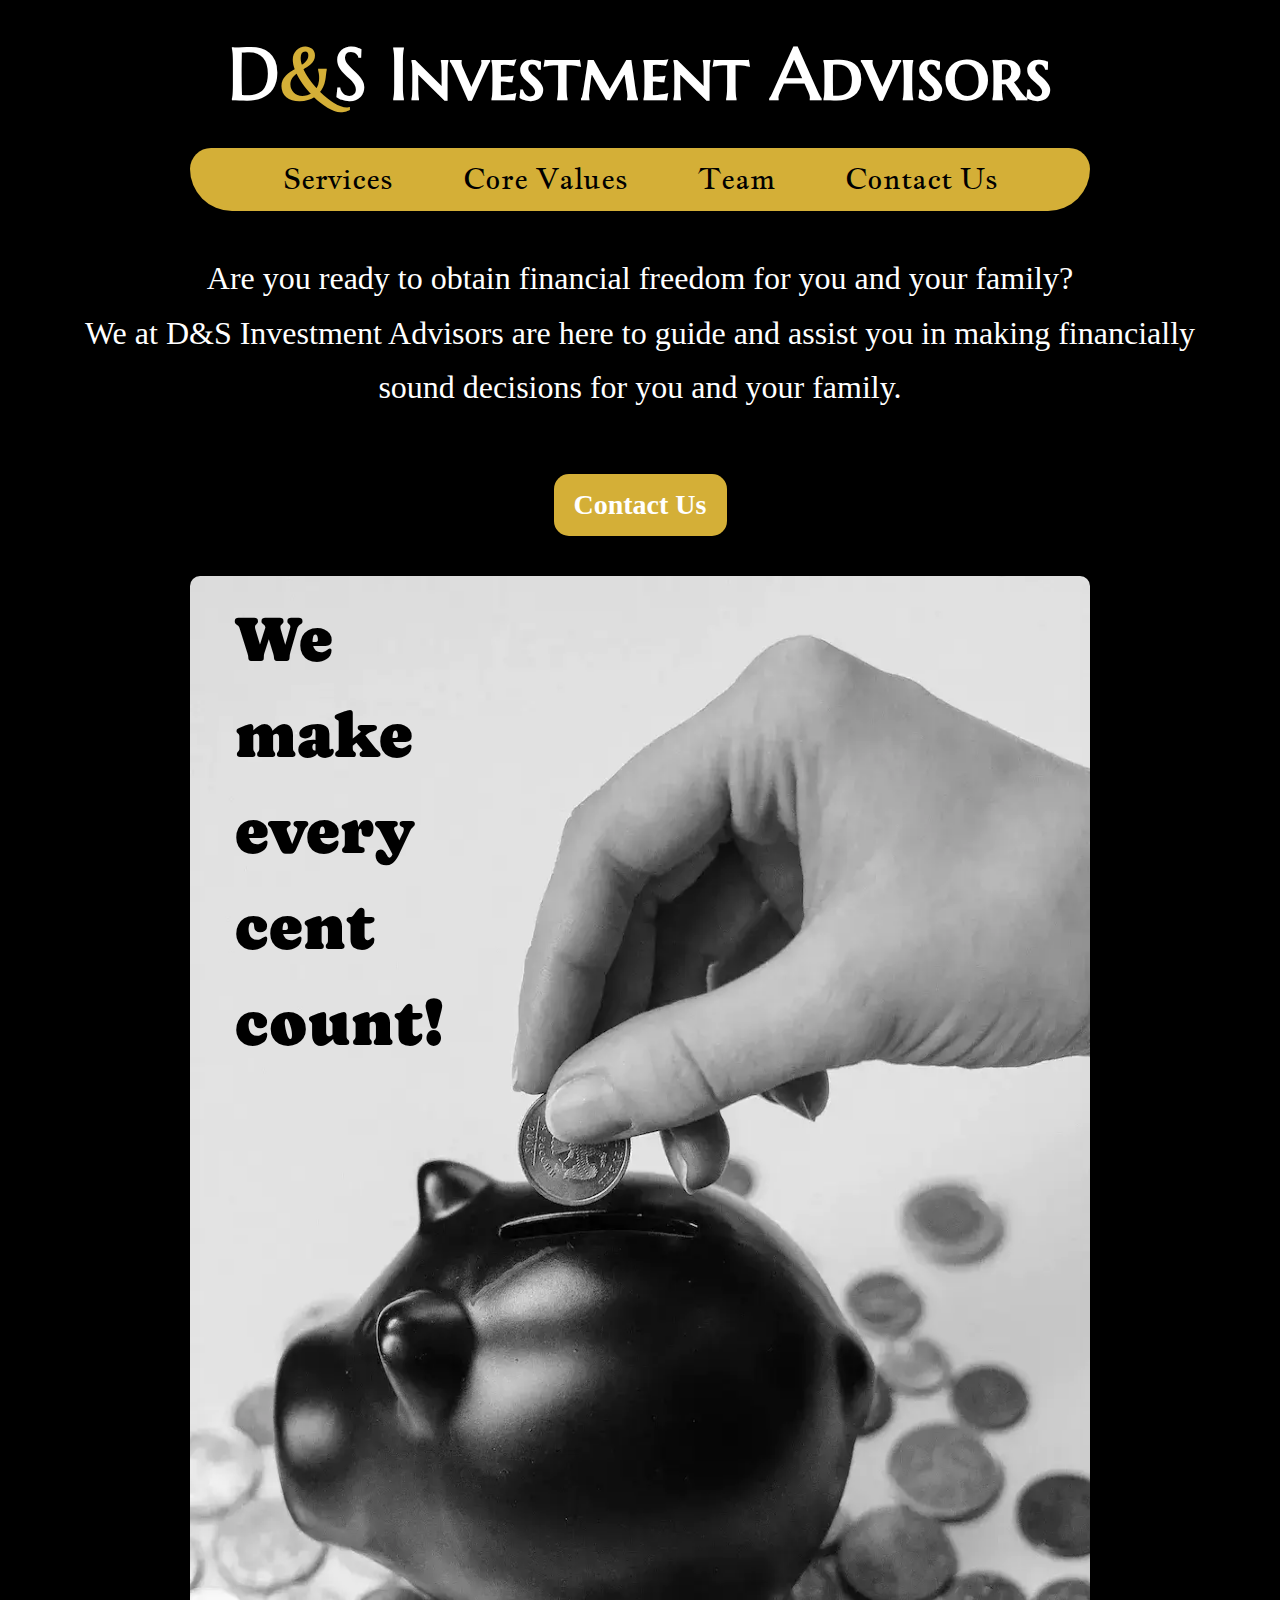
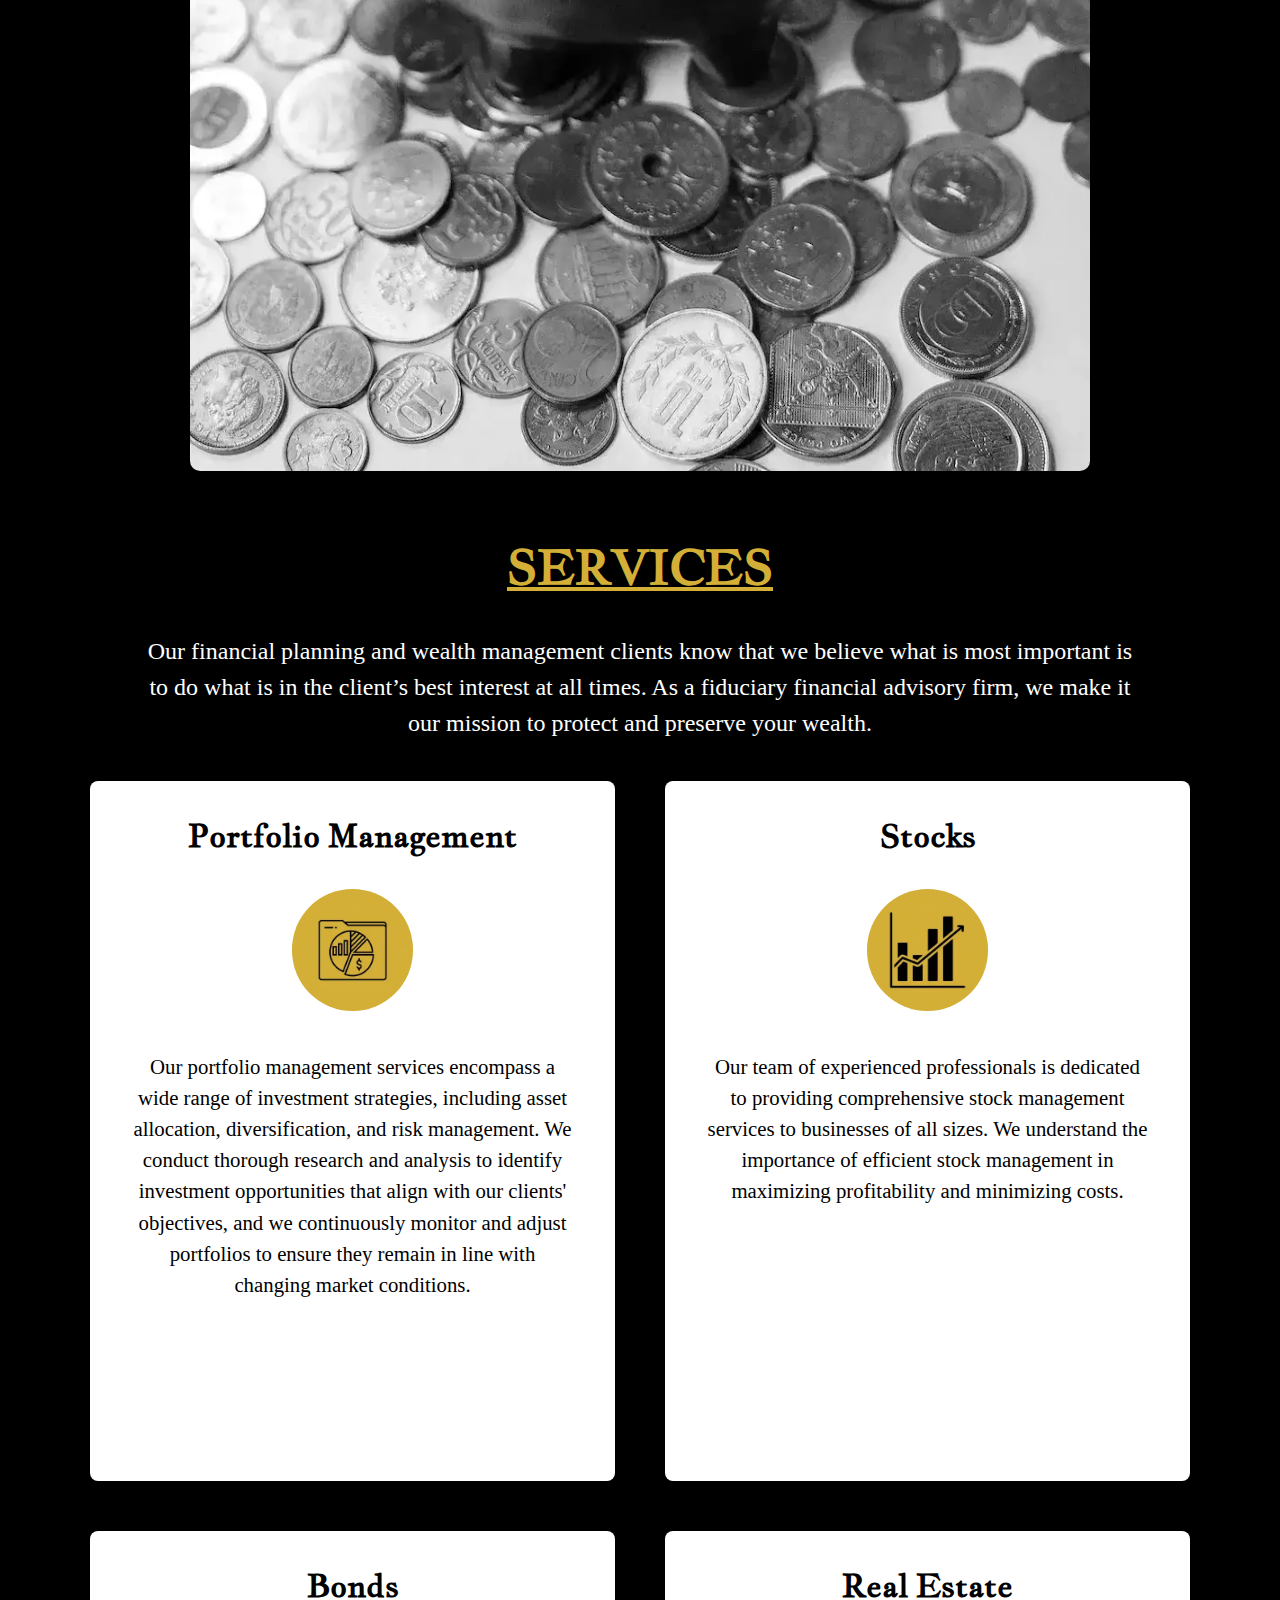
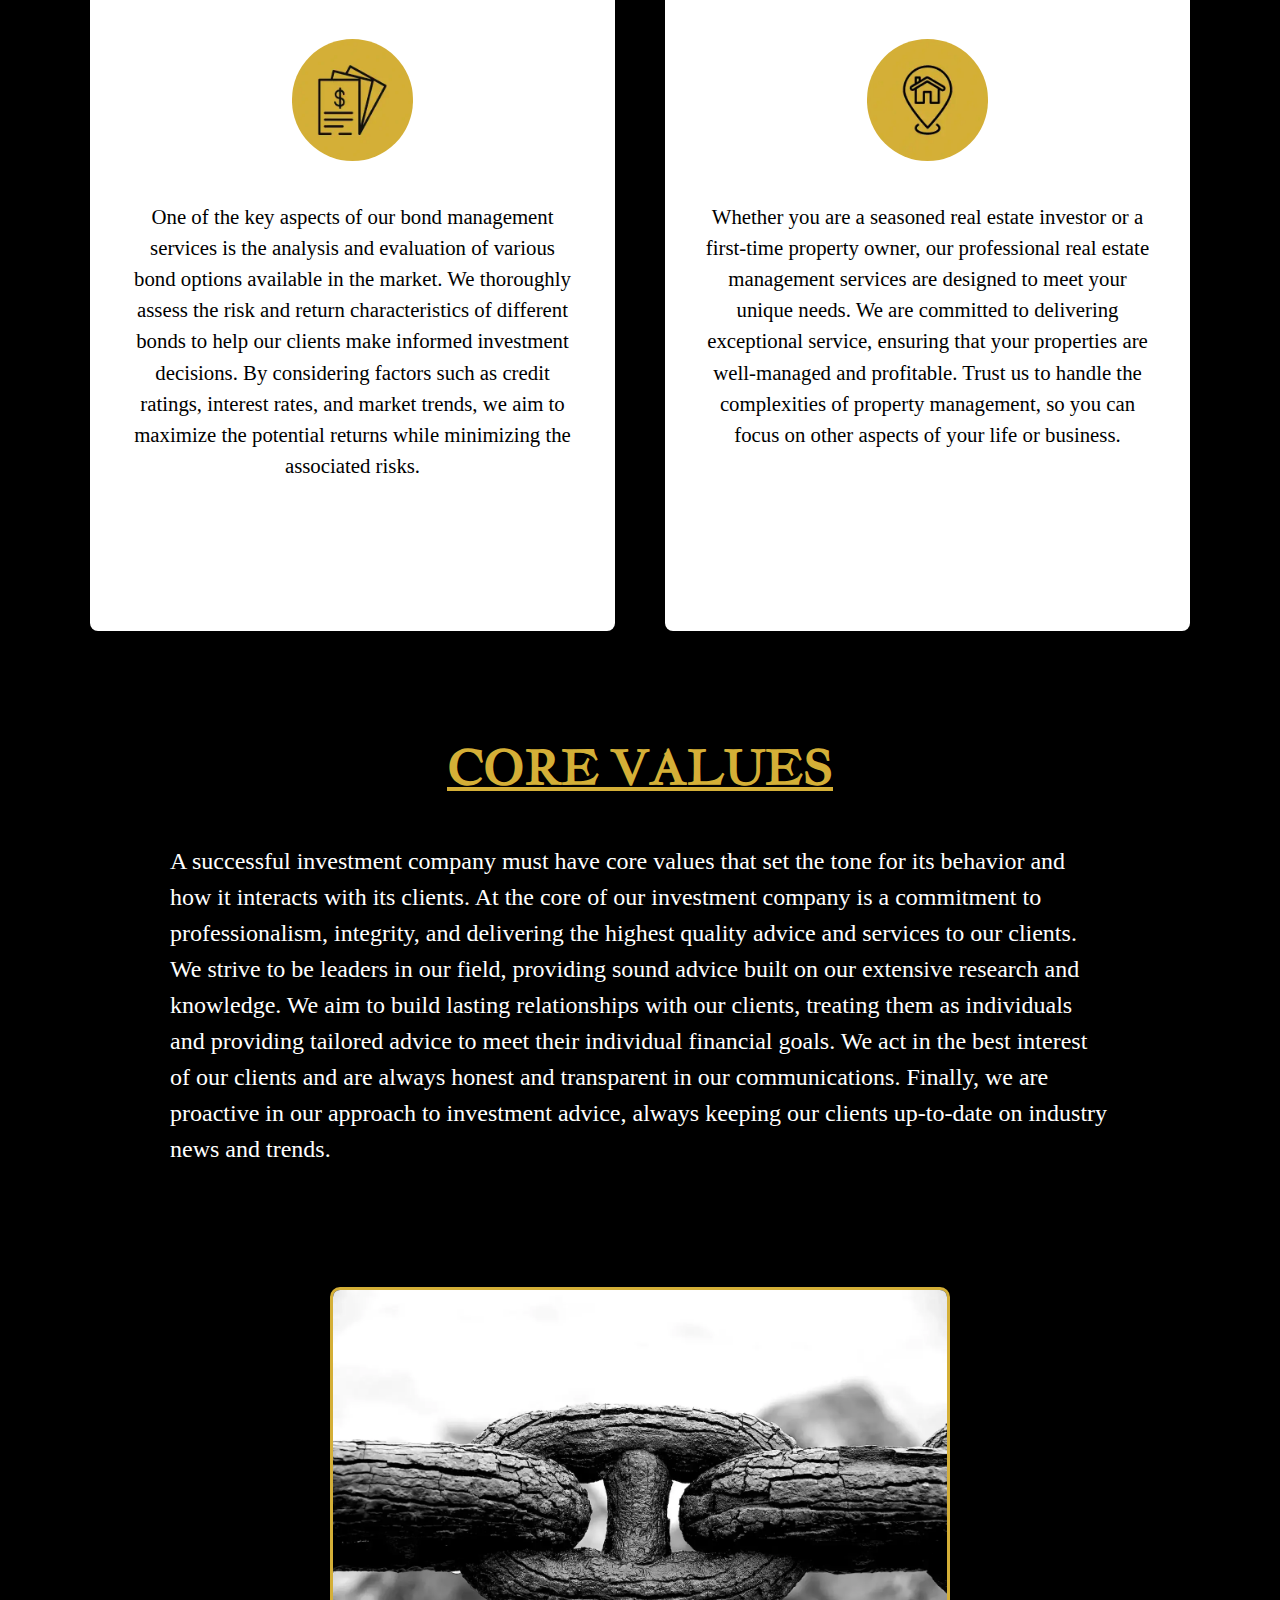
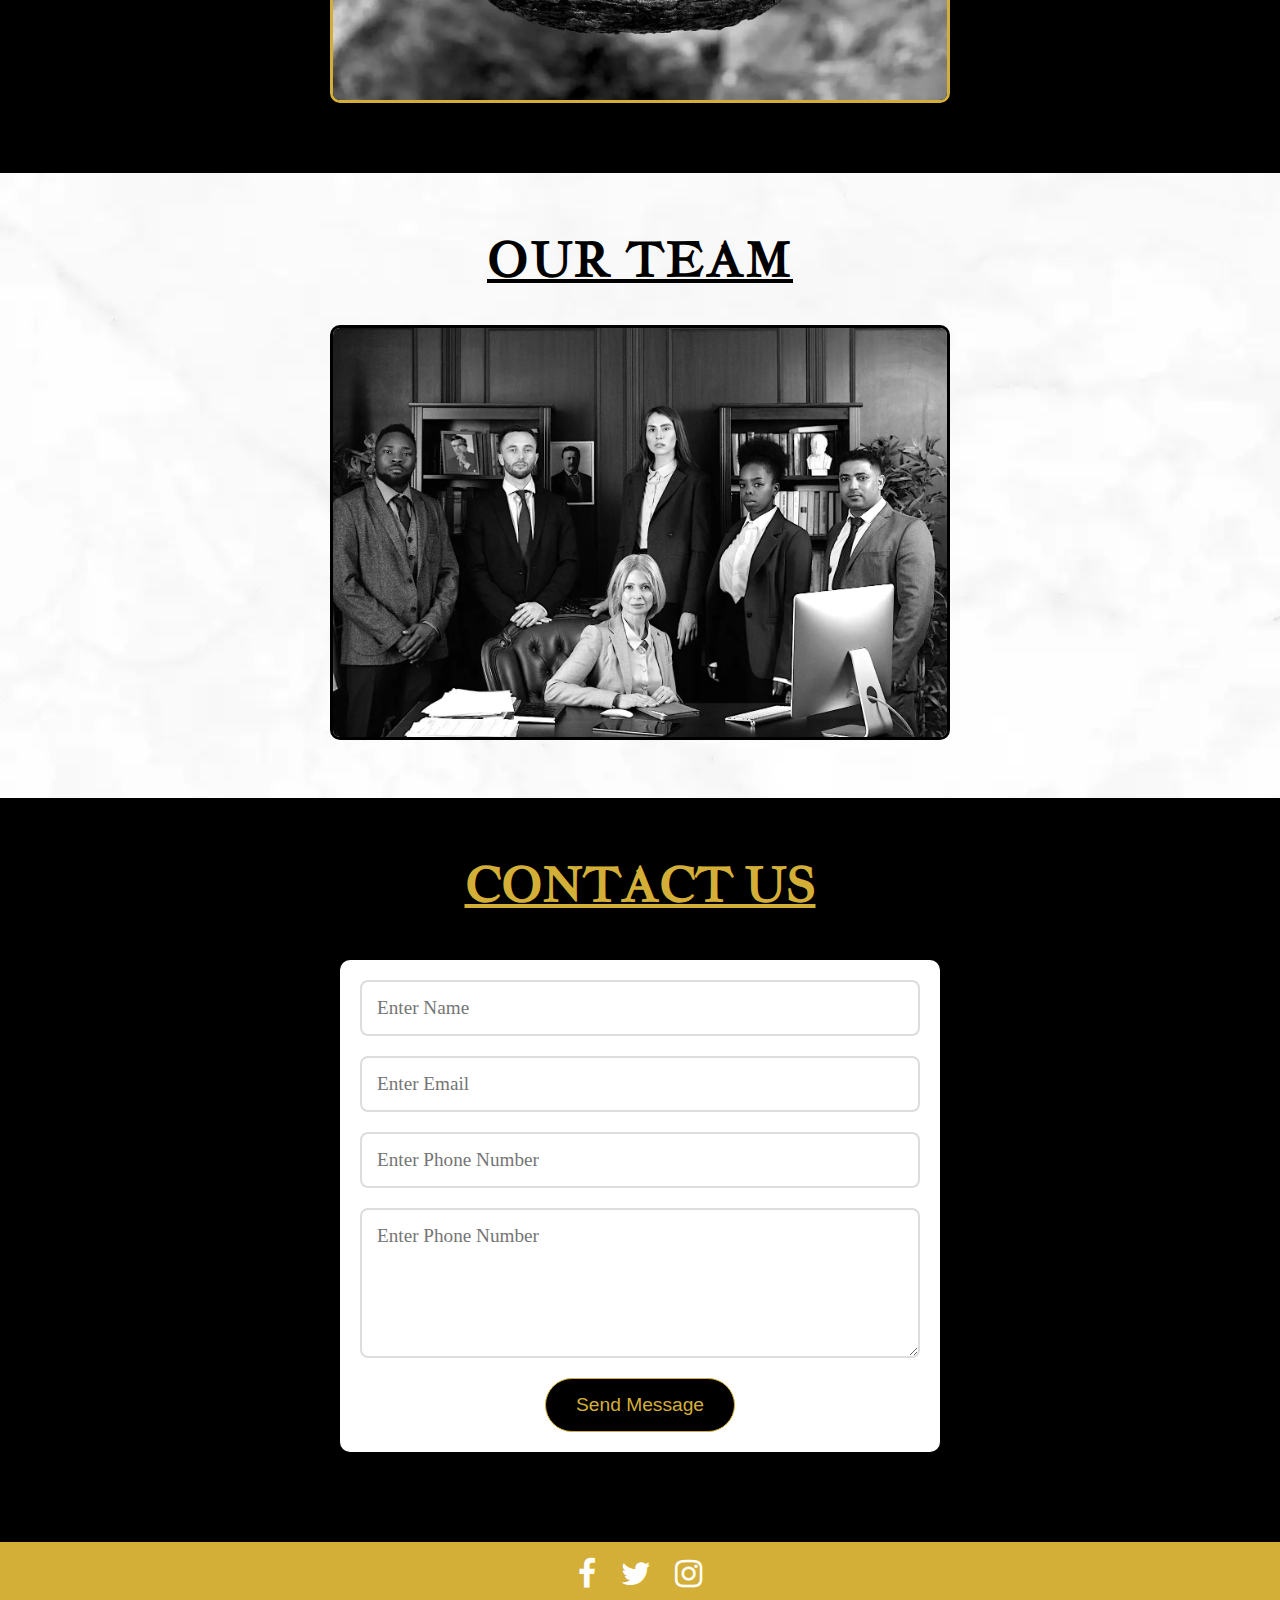
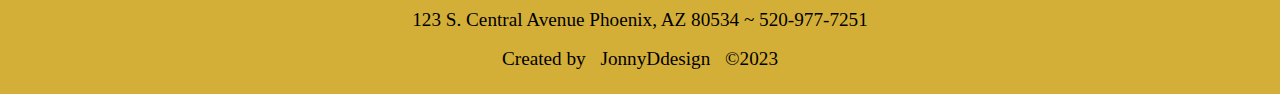
==== index.html @ 1efe33da "added a few more html pages and added an anchor tag around another service card with some styling ad" ====
<!DOCTYPE html>
<html lang="en">
<head>
    <meta charset="UTF-8">
    <meta name="viewport" content="width=device-width, initial-scale=1.0">
    <meta name="description" content="Expert investment advisor firm offering personalized financial planning, asset management, retirement strategies, and wealth management services. Serving individuals and businesses with tailored solutions for long-term financial success.">
    <meta name="keywords" content="investment advisor, financial planning, asset management, retirement strategies, wealth management, financial advisor, investment services, portfolio management, retirement planning, financial consulting">
    <meta name="author" content="D&S Investment Advisors">
    <meta name="robots" content="index, follow">
    <meta property="og:title" content="D&S Investment Advisors | Expert Financial Planning and Wealth Management">
    <meta property="og:description" content="D&S Investment Advisors provides personalized financial planning, asset management, and retirement strategies to help you achieve long-term financial success.">
    <meta property="og:type" content="website">
    <meta property="og:url" content="https://www.dandsinvestmentadvisors.com/" />
    <meta property="og:image" content="">
    <meta property="og:site_name" content="D&S Investment Advisors">
    <title>D&S Investment Advisors</title>
    <link rel="icon" type="image/webp" href="assets/images/ds-investment-favicon.webp">
    <link rel="stylesheet" href="css/global.css?v=1.1">
    <link rel="stylesheet" href="css/home.css?v=1.1">
    <link rel="canonical" href="https://www.dandsinvestmentadvisors.com/" />
    <link rel="stylesheet" href="https://cdnjs.cloudflare.com/ajax/libs/font-awesome/4.7.0/css/font-awesome.min.css">
    <!-- Google tag (gtag.js) -->
    <script async src="https://www.googletagmanager.com/gtag/js?id=G-SZHT8X8M5K"></script>
    <script>
        window.dataLayer = window.dataLayer || [];
        function gtag(){dataLayer.push(arguments);}
        gtag('js', new Date());
        gtag('config', 'G-SZHT8X8M5K');
    </script>
</head>
<body>
    <header class="header">
        <h1><a href="index.html" class="header-link">D<span class="and">&</span>S Investment Advisors</a></h1>
    </header>
    <nav class="nav">
        <ul>
            <li><a href="#section1">Services</a></li>
            <li><a href="#section2">Core Values</a></li>
            <li><a href="#section4">Team</a></li>
            <li><a href="#section5">Contact Us</a></li>
        </ul>
    </nav>
    <section id="section0">
        <p>Are you ready to obtain financial freedom for you and your family?<br>We at D&S Investment Advisors are here to guide and assist you in making financially sound decisions for you and your family.</p>
        <a class="cta-anchor" href="#section5">Contact Us</a>
    </section>
    <main class="main">
        <div class="image-container">
            <picture>
                <source srcset="assets/images/piggybank-small.webp" media="(max-width: 1000px)">
                <source srcset="assets/images/piggybank-medium.webp" media="(max-width: 1440px)">
                <img src="assets/images/piggybank.webp" alt="coins being deposited into a piggy bank">
            </picture>
            <div class="overlay-text">We<br>make<br>every<br>cent<br>count!</div>
        </div>
    </main>
    <section id="section1">
        <h2>Services</h2>
        <p>Our financial planning and wealth management clients know that we believe what is most important is to do what is in the client’s best interest at all times. As a fiduciary financial advisory firm, we make it our mission to protect and preserve your wealth.</p>
        <div class="services-container">
            <a href="portfolio-management.html" class="service-card-link">
                <div class="service-card-1">
                    <h3>Portfolio Management</h3>
                    <img src="assets/images/portfolio-icon.webp" alt="portfolio icon">
                    <p class="services-p">Our portfolio management services encompass a wide range of investment strategies, including asset allocation, diversification, and risk management. We conduct thorough research and analysis to identify investment opportunities that align with our clients' objectives, and we continuously monitor and adjust portfolios to ensure they remain in line with changing market conditions.</p>
                </div>
            </a>
            <a href="stocks.html" class="service-card-link">
                <div class="service-card-2">
                    <h3>Stocks</h3>
                    <img src="assets/images/stocks-icon.webp" alt="stocks icon">
                    <p class="services-p">Our team of experienced professionals is dedicated to providing comprehensive stock management services to businesses of all sizes. We understand the importance of efficient stock management in maximizing profitability and minimizing costs.</p>
                </div>
            </a>
            <div class="service-card-3">
                <h3>Bonds</h3>
                <img src="assets/images/bonds-icon.webp" alt="bonds icon">
                <p class="services-p">One of the key aspects of our bond management services is the analysis and evaluation of various bond options available in the market. We thoroughly assess the risk and return characteristics of different bonds to help our clients make informed investment decisions. By considering factors such as credit ratings, interest rates, and market trends, we aim to maximize the potential returns while minimizing the associated risks.</p>
            </div>
            <div class="service-card-4">
                <h3>Real Estate</h3>
                <img src="assets/images/real-estate-icon.webp" alt="real estate icon">
                <p class="services-p">Whether you are a seasoned real estate investor or a first-time property owner, our professional real estate management services are designed to meet your unique needs. We are committed to delivering exceptional service, ensuring that your properties are well-managed and profitable. Trust us to handle the complexities of property management, so you can focus on other aspects of your life or business.</p>
            </div>
        </div>
    </section>
    <section id="section2">  
        <h2>Core Values</h2>
        <p>A successful investment company must have core values that set the tone for its behavior and how it interacts with its clients. At the core of our investment company is a commitment to professionalism, integrity, and delivering the highest quality advice and services to our clients. We strive to be leaders in our field, providing sound advice built on our extensive research and knowledge. We aim to build lasting relationships with our clients, treating them as individuals and providing tailored advice to meet their individual financial goals. We act in the best interest of our clients and are always honest and transparent in our communications. Finally, we are proactive in our approach to investment advice, always keeping our clients up-to-date on industry news and trends.</p>
    </section>
    <section id="section3">
        <img src="assets/images/chain.webp" alt="chains linked together">
    </section>
    <section id="section4">
        <h2>Our Team</h2>
        <img src="assets/images/team.webp" alt="group portrait of financial advisors" width=80% height=70%>
    </section>
    <section id="section5">
        <h2>Contact Us</h2>
        <form>
            <input type="text" id="name" placeholder="Enter Name" required>
            <input type="email" id="email" placeholder="Enter Email" required>
            <input type="text" id="phone" placeholder="Enter Phone Number" required>
            <textarea id="message" rows="4" placeholder="Enter Phone Number"></textarea>
            <button type="submit">Send Message</button>
        </form>
    </section>
    <footer class="footer">
        <a href="https://www.facebook.com" class="fa fa-facebook fa-lg"></a>
        <a href="https://www.twitter.com" class="fa fa-twitter fa-lg"></a>
        <a href="https://www.instagram.com" class="fa fa-instagram fa-lg"></a>
        <p>123 S. Central Avenue Phoenix, AZ 80534 ~ 520-977-7251</p>
        <p class="created">Created by <a href="https://www.jonnyddesign.com">JonnyDdesign</a> &copy2023</p>
     </footer>
</body>
</html>
---- css/global.css ----
* {
    margin: 0;
    padding: 0;
    box-sizing: border-box;
}

body {
    font-family:'Times New Roman', Times, serif;
    font-size: 18px;
    line-height: 1.5;
    color: #FFFFFF;
    background-color: #000000;
}

html {
    scroll-behavior: smooth;
}

/* Locally hosted fonts */
@font-face {
    font-family: 'Marcellus SC';
    src: url('/assets/fonts/MarcellusSC-Regular.woff2') format('woff2'),
         url('/assets/fonts/MarcellusSC-Regular.woff') format('woff');
    font-weight: normal;
    font-style: normal;
    font-display: swap;
}

@font-face {
    font-family: 'Jacques Francois';
    src: url('/assets/fonts/JacquesFrancois-Regular.woff2') format('woff2'),
         url('/assets/fonts/JacquesFrancois-Regular.woff') format('woff');
    font-weight: normal;
    font-style: normal;
    font-display: swap;
}

@font-face {
    font-family: 'Caprasimo';
    src: url('/assets/fonts/Caprasimo-Regular.woff2') format('woff2'),
         url('/assets/fonts/Caprasimo-Regular.woff') format('woff');
    font-weight: normal;
    font-style: normal;
    font-display: swap;
}

h1 {
    font-family: 'Marcellus SC', serif;
    font-size: clamp(2rem, 5.5vw, 6rem);
    text-align: center;
    margin: 20px 0;
}

h2 {
    font-family: 'Jacques Francois', serif;
    font-size: 3rem;
    text-align: center;
    color: #D4AF37;
    text-decoration: underline;
    text-transform: uppercase;
    margin-bottom: 30px;
}

h3 {
    font-family: 'Jacques Francois', serif;
    font-size: 2.5rem;
}

p {
    text-align: center;
    font-size: 1.8rem;
    margin: 0;
}

.and {
    color: #D4AF37;
}

.header-link {
    text-decoration: none;
    color: inherit;
}

.nav {
    display: flex;
    justify-content: center;
    text-align: center;
    background-color: #D4AF37;
    max-width: 1500px;
    margin: 20px auto;
    border-radius: 30px 30px 60px 60px;
}

.nav ul {
    display: flex;
    gap: 20px;
    list-style: none;
    padding: 0;
    margin: 0;
}

.nav li {
    margin: 0 25px;
    padding: 10px 0;
}

.nav a {
    font-family: 'Jacques Francois', serif;
    text-decoration: none;
    font-size: clamp(2rem, 2vw, 3rem);
    color: #000000;
}

.nav a:link, .nav a:visited {
    color: #000000;
}

.nav a:hover {
    color: #FFFFFF;
}

footer {
    background-color: #D4AF37;
    color: #000000;
    padding: 10px;
    text-align: center;
}

.footer a {
    color: #000000;
    margin: 10px;
    text-decoration: none;
}

.footer a:hover {
    color: #000000;
}

.footer .fa {
    font-size: 32px;
    color: #FFFFFF;
}

.footer p {
    font-size: 1.2rem;
    margin: 10px 0;
}

.footer .created a:hover {
    color: #FFFFFF;
}

/* Responsive styles */
@media (max-width: 1500px) {
    .nav {
        max-width: 900px;
    }
}

@media (max-width: 1300px) {
    h1 {
        font-size: 4.5rem;
    }

    p {
        font-size: 1.5rem;
    }

    .nav {
        max-width: 900px;
    }

    .nav a {
        font-size: 1.8rem;
    }
}

@media (max-width: 1050px) {
    h1 {
        font-size: 4rem;
    }

    p {
        font-size: 1.5rem;
    }

    .nav {
        max-width: 800px;
    }

    .nav a {
        font-size: 1.8rem;
    }
}

@media (max-width: 850px) {
    h1 {
        font-size: 3.8rem;
    }

    p {
        font-size: 1.2rem;
    }

    .nav {
        max-width: 650px;
    }

    .nav a {
        font-size: 1.3rem;
    }

    .footer p {
        font-size: 1rem;
        margin: 5px 0;
    }
}

@media (max-width: 700px) {
    h1 {
        font-size: 3rem;
    }

    h2 {
        font-size: 2.5rem;
    }

    p {
        font-size: 1rem;
    }

    .nav {
        max-width: 550px;
    }

    .nav ul {
        gap: 10px;
    }

    .nav li {
        margin: 0 15px;
        padding: 5px 0;
    }

    .nav a {
        font-size: 1rem;
    }
}

@media (max-width: 550px) {
    h1 {
        font-size: 2rem;
    }

    h2 {
        font-size: 1.5rem;
    }

    .nav {
        max-width: 450px;
    }

    .nav ul {
        gap: 5px;
    }

    .nav a {
        font-size: 0.8rem;
    }

    .footer .fa {
        font-size: 28px;
    }

    .footer p {
        font-size: 0.9rem;
    }
}

@media (max-width: 450px) {
    .nav {
        max-width: 350px;
    }

    .nav ul {
        gap: 5px;
    }

    .nav a {
        font-size: 0.7rem;
    }
}
---- css/home.css ----
#section0 p {
    font-size: clamp(1rem, 2.5vw, 3rem);
    padding: 40px 250px;
    line-height: 1.7;
}

.cta-anchor {
    display: block;
    padding: 10px 20px;
    margin: 40px auto;
    width: fit-content;
    background-color: #D4AF37;
    color: #FFFFFF;
    text-align: center;
    text-decoration: none;
    border-radius: 15px;
    font-size: 28px;
    font-weight: bold;
    border: none;
    cursor: pointer;
    transition: background-color 0.3s ease;
}

.cta-anchor:hover {
    background-color: #FFFFFF;
    color: #000000;
}

.image-container {
    position: relative;
    width: 1300px;
    height: 2050px;
    margin: 0 auto;
}

.image-container img {
    width: 100%;
    height: 100%;
    border-radius: 10px;
}

.overlay-text {
    position: absolute;
    top: 15%;
    left: 55%;
    transform: translate(-50%, -50%);
    font-family: 'Caprasimo', serif;
    font-size: 5rem;
    color: #000000;
    text-align: left;
    width: 100%;
}

.main p {
    font-family: 'Caprasimo', serif;
    font-size: 3rem;
    text-align: left;
    color: #000000;
    position: absolute;
    left: 22%;
}

#section1 {
    padding: 20px;
    margin: 40px;
}

#section1 p {
    margin: 40px;
    padding: 0 80px;
}

/* Grid container for the service cards */
#section1 .services-container {
    display: grid;
    grid-template-columns: repeat(4, 1fr);
    grid-gap: 50px;
}

.service-card-link {
    text-decoration: none;
    color: inherit;
}
  
  .service-card-1:hover,
  .service-card-2:hover,
  .service-card-3:hover,
  .service-card-4:hover {
    transform: scale(1.05);
}

#section1 .services-container .service-card-1,
#section1 .services-container .service-card-2,
#section1 .services-container .service-card-3,
#section1 .services-container .service-card-4 {
    width: 100%;
    height: 700px;
    background-color: #FFFFFF;
    color: #000000;
    padding: 20px;
    border-radius: 8px;
    display: flex;
    flex-direction: column;
    align-items: center;
    text-align: center;
    transition: transform 0.3s ease;
}

#section1 h3 {
    font-family: 'Jacques Francois', serif;
    font-size: 2.3rem;
    margin: 10px 0;
}

#section1 img {
    max-width: 25%;
    margin: 20px;
    border-radius: 50%;
}

#section1 .services-p {
    font-size: 1.6rem;
    line-height: 1.5;
    padding: 0;
    margin: 10px;
}

#section2 {
    padding: 40px 20px;
}

#section2 p {
    padding: 10px 150px;
    text-align: left;
}

#section2 img {
    display: block;
    margin: 30px auto;
    max-width: 50%;
    border: 3px solid #D4AF37;
    border-radius: 10px;
}

#section3 {
    padding: 40px 20px;
}

#section3 img {
    display: block;
    margin: 30px auto;
    max-width: 50%;
    border: 3px solid #D4AF37;
    border-radius: 10px;
}

#section3 p {
    padding: 10px 150px;
    text-align: left;
}

#section4 {
    background-image: url(/assets/images/team-background.webp);
    text-align: center;
    padding: 50px 20px;
}

#section4 h2 {
    color: #000000;
    text-transform: uppercase;
    letter-spacing: 2px;
}

#section4 img {
    width: 50%;
    border: 3px solid #000000;
    border-radius: 10px;
}

#section5 {
    padding: 50px 20px;
}

form {
    display: flex;
    flex-direction: column;
    align-items: center;
    gap: 20px;
    max-width: 600px;
    margin: 40px auto;
    padding: 20px;
    background-color: #FFFFFF;
    border-radius: 10px;
    box-shadow: 0px 4px 15px rgba(0, 0, 0,0.4);
}

form input, form textarea {
    font-family: 'Times New Roman', Times, serif;
    font-size: 1.2rem;
    width: 100%;
    padding: 15px;
    border: 2px solid #ddd;
    border-radius: 8px;
    outline: none;
    transition: border-color 0.3s;
}

form textarea {
    resize: vertical;
    min-height: 150px;
}

form input:focus, form textarea:focus {
    border-color: #D4AF37;
}

button[type="submit"] {
    padding: 15px 30px;
    font-size: 1.2rem;
    color: #D4AF37;
    background-color: #000000;
    border: 1px solid #D4AF37;
    border-radius: 50px;
    cursor: pointer;
    transition: background-color 0.3s;
}

button[type="submit"]:hover {
    background-color: #AA8A2A;
    color: #000000;
    border: 1px solid #000000;
}

/* Responsive styles */
@media (max-width: 1800px) {
    #section1 .services-container {
        grid-template-columns: repeat(2, 1fr);
        grid-gap: 80px;
    }
    
    #section1 img {
        margin: 20px;
    }
    
    #section1 .services-p {
        font-size: 1.8rem;
        margin: 20px;
    }
}

@media (max-width: 1570px) {
    #section0 p {
        padding: 40px 200px;
    }
}

@media (max-width: 1500px) {
    #section1 .services-p {
        font-size: 1.6rem;
    }
}

@media (max-width: 1440px) {
    .image-container {
        width: 1100px;
        height: 1695px;
    }

    .overlay-text {
        top: 17%;
        font-size: 4rem;
    }

    #section1 {
        padding: 20px;
        margin: 40px 70px;
    }
}

@media (max-width: 1370px) {
    #section0 p {
        padding: 20px 150px;
    }
}

@media (max-width: 1300px) {
    #section0 p {
        padding: 20px 80px;
    }

    .image-container {
        width: 900px;
        height: 1495px;
    }

    #section1 p {
        margin-top: 10px;
        margin-bottom: 40px;
        padding: 0 10px;
    }

    #section1 .services-container {
        grid-gap: 50px;
    }

    #section1 h3 {
        font-size: 2rem;
    }

    #section1 img {
        max-width: 25%;
    }

    #section1 .services-p {
        font-size: 1.3rem;
    }
}

@media (max-width: 1050px) {
    #section0 p {
        padding: 20px 60px;
    }

    .image-container {
        width: 700px;
        height: 1079px;
    }

    .overlay-text {
        top: 18%;
        font-size: 3rem;
    }

    .contact-button {
        font-size: 20px;
    }

    #section1 {
        max-width: 900px;
    }

    #section1 .services-container {
        grid-gap: 50px;
    }

    #section1 h3 {
        font-size: 2rem;
    }

    #section1 img {
        max-width: 25%;
    }

    #section1 .services-p {
        font-size: 1.3rem;
    }
}

@media (max-width: 850px) {
    .main img {
        width: 650px;
        height: 1002px;
    }

    #section0 p {
        padding: 20px 60px;
    }

    .contact-button {
        font-size: 18px;
    }

    .main p {
        font-size: 2.5rem;
        left: 13%;
    }

    #section1 {
        padding: 10px;
        margin: 10%;
    }

    #section1 p {
        margin: 10px 10px 30px 10px;
        padding: 0 10px;
    }

    #section1 .services-container {
        grid-template-columns: 1fr;
        grid-gap: 50px;
    }

    #section1 h3 {
        font-size: 1.8rem;
    }

    #section1 img {
        max-width: 20%;
    }

    #section1 .services-p {
        font-size: 1.2rem;
    }

    #section2 p {
        padding: 10px 100px;
    }

    #section2 img {
        border: 1px solid #D4AF37;
    }

    #section3 p {
        padding: 10px 100px;
    }

    #section3 img {
        border: 1px solid #D4AF37;
    }

    form {
        gap: 15px;
        max-width: 500px;
    }
}

@media (max-width: 700px) {
    .contact-button {
        font-size: 16px;
    }

    .main p {
        font-size: 2rem;
        left: 17%;
    }

    .main img {
        width: 525px;
        height: 809px;
    }

    #section1 h3 {
        font-size: 1.6rem;
    }

    #section1 img {
        max-width: 25%;
        margin: 10px;
    }

    #section1 .services-p {
        font-size: 1rem;
    }

    #section2 p {
        padding: 10px 70px;
    }

    #section3 p {
        padding: 10px 70px;
    }

    form {
        gap: 15px;
        max-width: 400px;
    }

    button[type="submit"] {
        padding: 10px 25px;
        font-size: 1rem;
    }
}

@media (max-width: 550px) {
    .contact-button {
        font-size: 14px;
        padding: 5px 10px;
        margin: 10px auto 30px auto;
    }

    #section0 p {
        margin: 10px 0;
    }

    .main img {
        width: 450px;
        height: 694px;
    }

    .main p {
        font-size: 1.5rem;
        left: 17%;
        margin: 10px 0;
    }

    #section1 h3 {
        font-size: 1.3rem;
    }

    #section1 img {
        max-width: 25%;
        margin: 10px;
    }

    #section1 .services-p {
        font-size: 1rem;
    }

    #section2 p {
        padding: 10px 70px;
    }

    #section3 p {
        padding: 10px 70px;
    }

    form {
        gap: 15px;
        max-width: 350px;
    }

    form input, form textarea {
        font-size: 1rem;
        padding: 10px;
    }

    button[type="submit"] {
        padding: 8px 20px;
    }
}
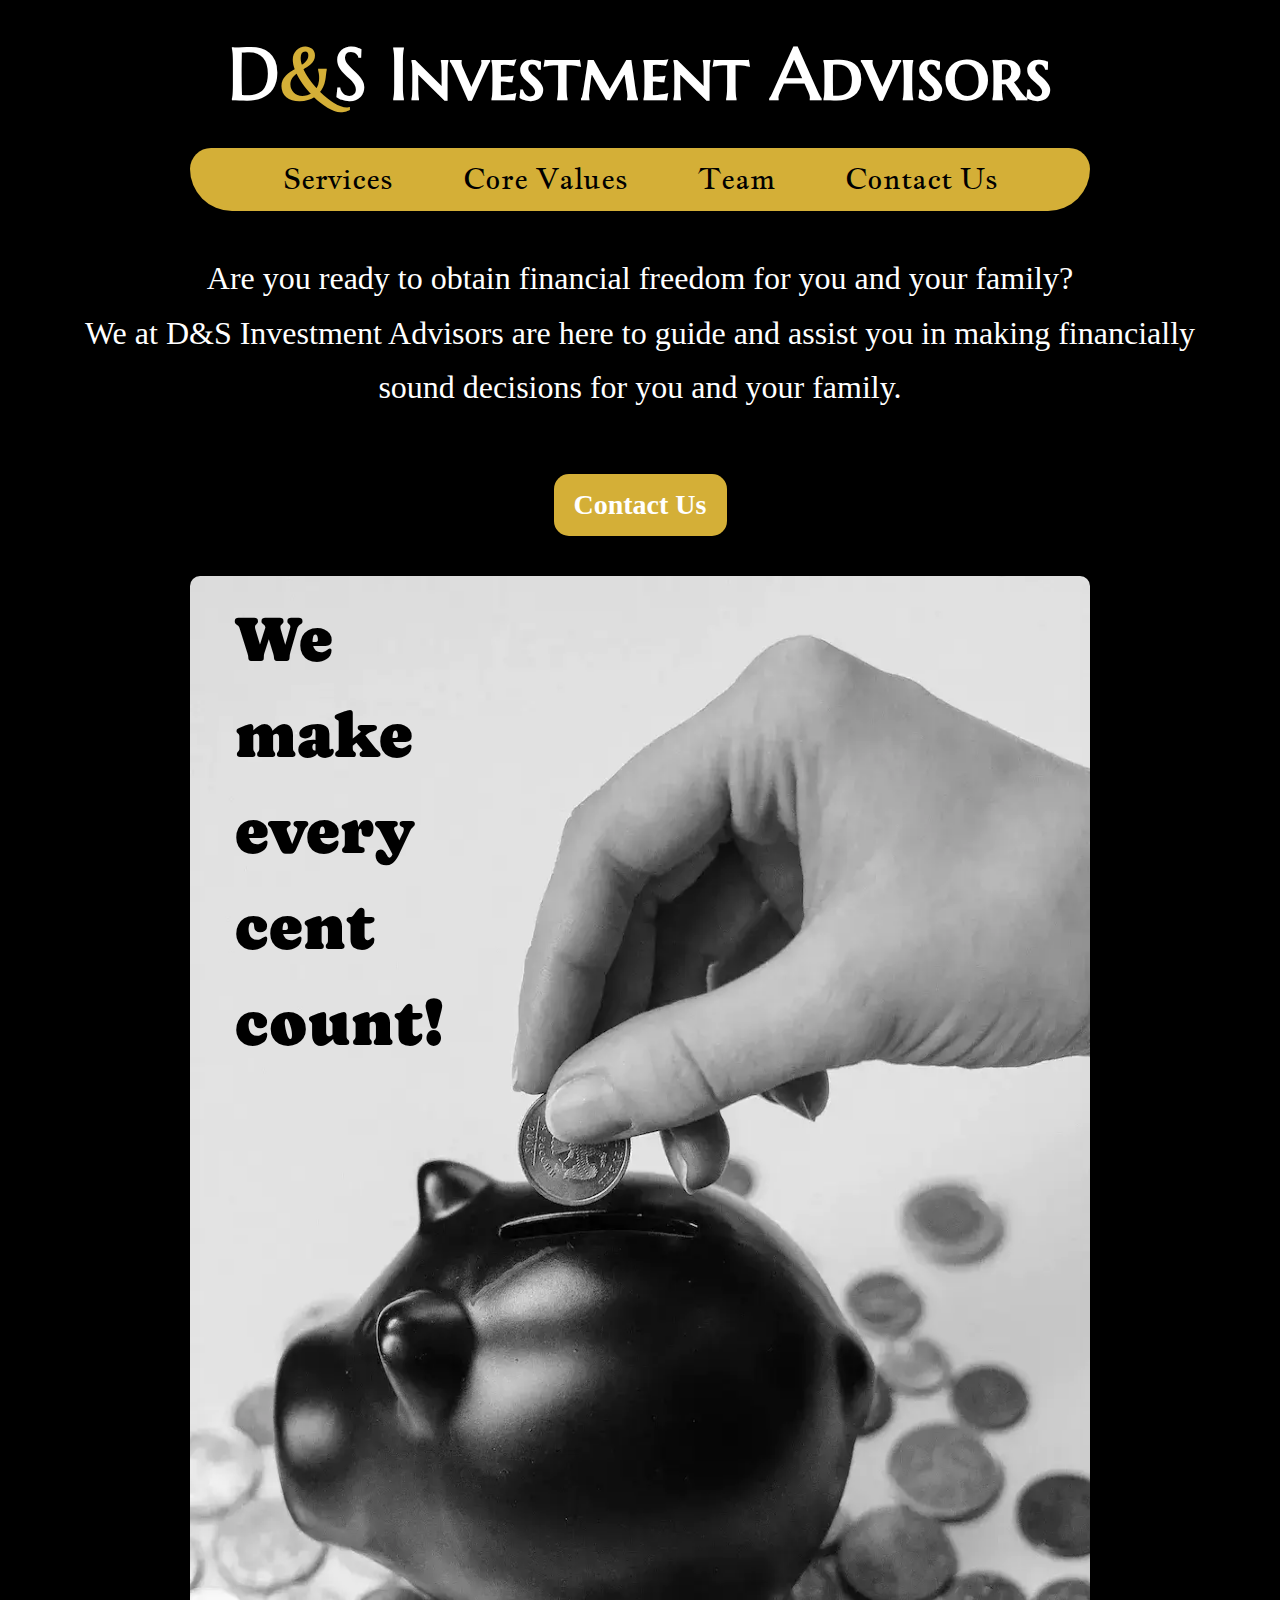
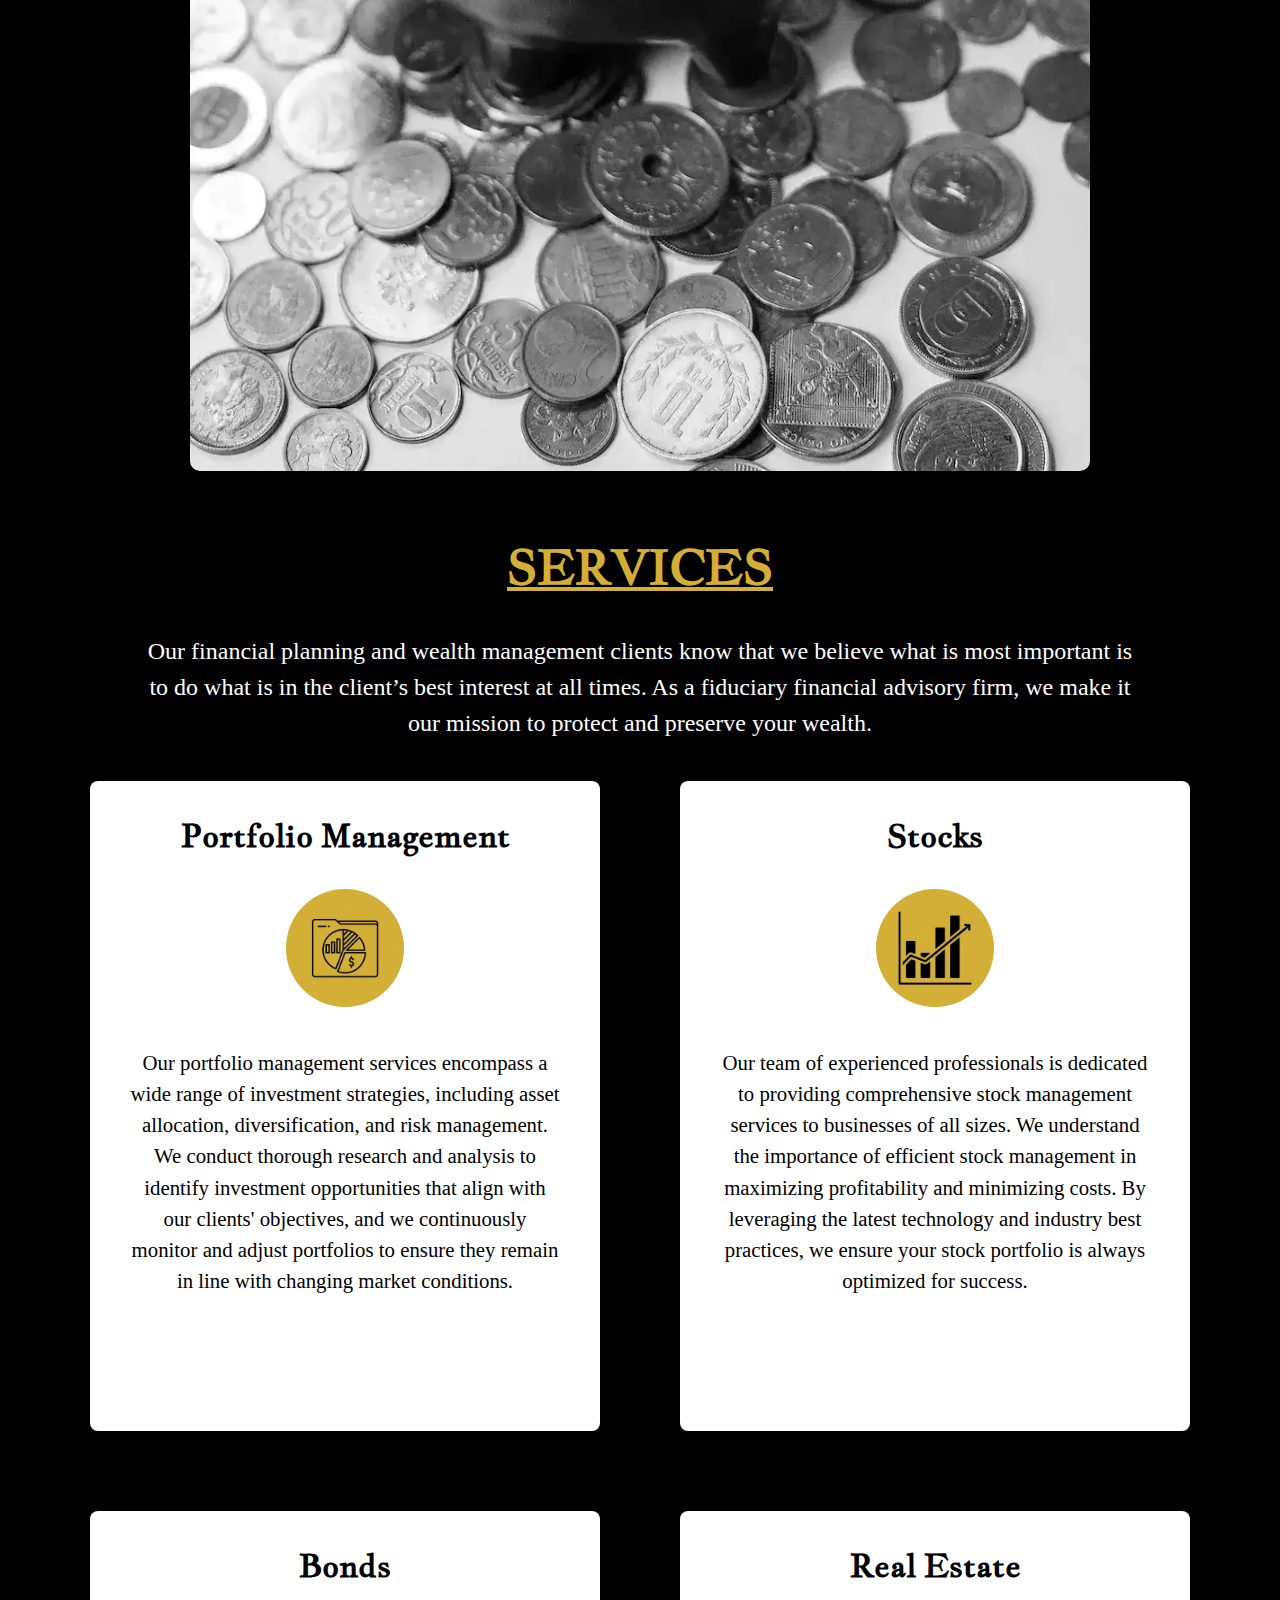
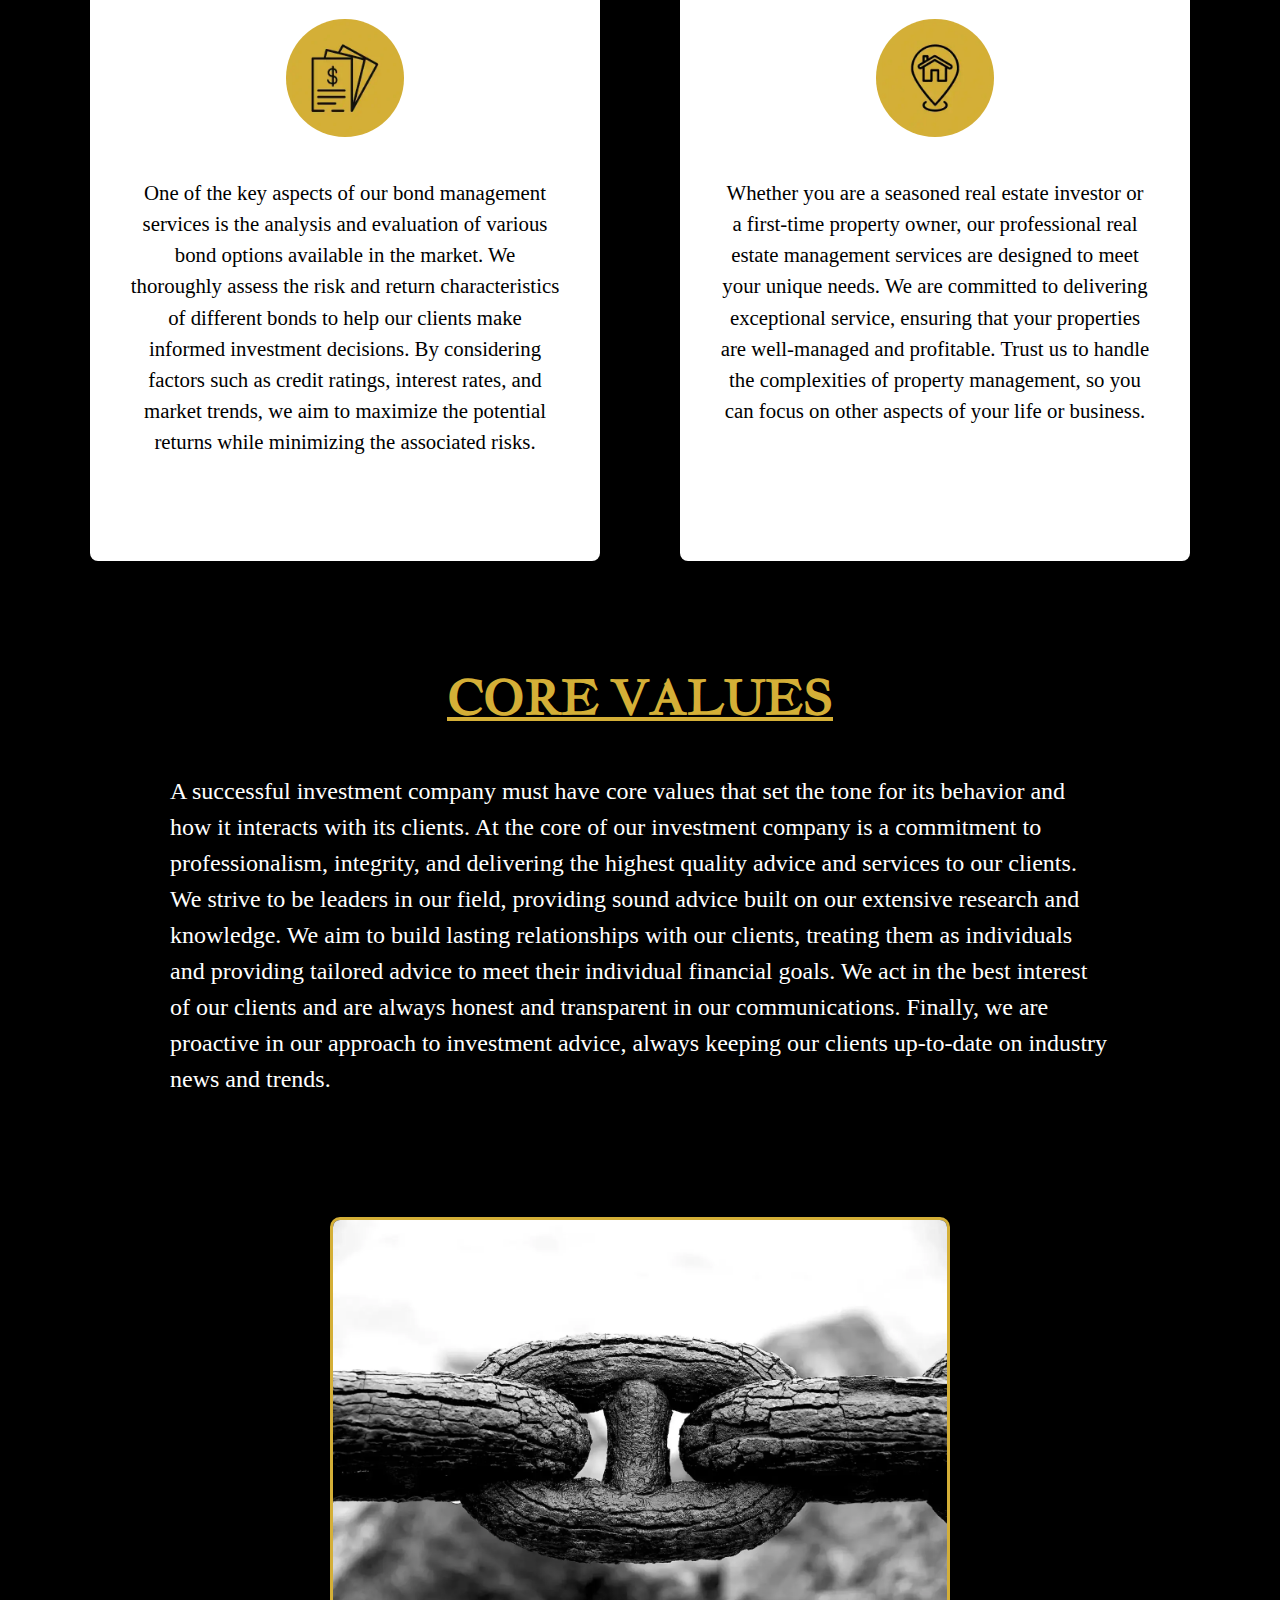
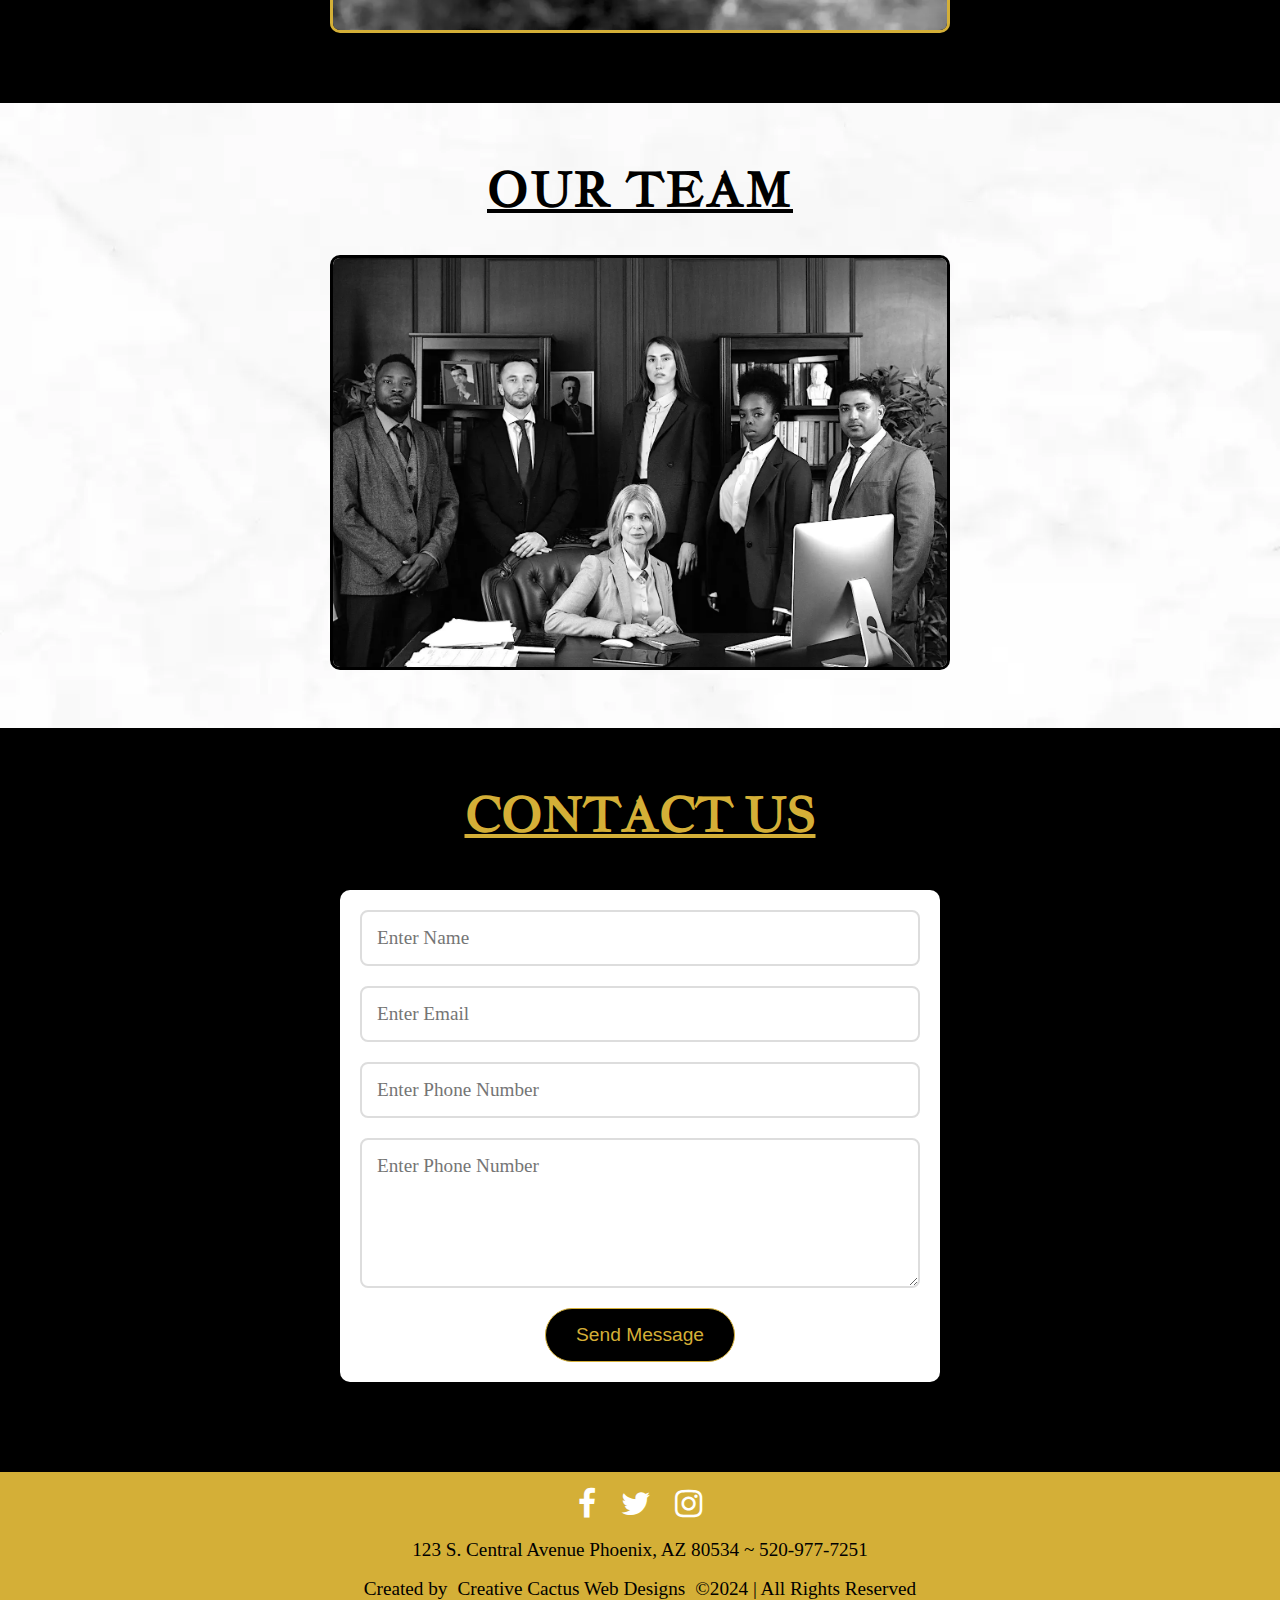
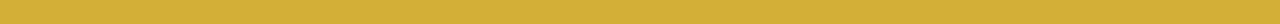
==== commit 1d37942b: "Added some text and adjusted some styling" ====
--- a/index.html
+++ b/index.html
@@ -69,7 +69,7 @@
                 <div class="service-card-2">
                     <h3>Stocks</h3>
                     <img src="assets/images/stocks-icon.webp" alt="stocks icon">
-                    <p class="services-p">Our team of experienced professionals is dedicated to providing comprehensive stock management services to businesses of all sizes. We understand the importance of efficient stock management in maximizing profitability and minimizing costs.</p>
+                    <p class="services-p">Our team of experienced professionals is dedicated to providing comprehensive stock management services to businesses of all sizes. We understand the importance of efficient stock management in maximizing profitability and minimizing costs. By leveraging the latest technology and industry best practices, we ensure your stock portfolio is always optimized for success.</p>
                 </div>
             </a>
             <div class="service-card-3">
@@ -110,7 +110,7 @@
         <a href="https://www.twitter.com" class="fa fa-twitter fa-lg"></a>
         <a href="https://www.instagram.com" class="fa fa-instagram fa-lg"></a>
         <p>123 S. Central Avenue Phoenix, AZ 80534 ~ 520-977-7251</p>
-        <p class="created">Created by <a href="https://www.jonnyddesign.com">JonnyDdesign</a> &copy2023</p>
+        <p class="created">Created by<a href="https://www.creativecactuswebdesigns.com">Creative Cactus Web Designs</a>&copy2024 | All Rights Reserved</p>
      </footer>
 </body>
 </html>
--- a/css/home.css
+++ b/css/home.css
@@ -62,7 +62,7 @@
 
 #section1 {
     padding: 20px;
-    margin: 40px;
+    margin: 60px;
 }
 
 #section1 p {
@@ -74,7 +74,7 @@
 #section1 .services-container {
     display: grid;
     grid-template-columns: repeat(4, 1fr);
-    grid-gap: 50px;
+    grid-gap: 40px;
 }
 
 .service-card-link {
@@ -94,7 +94,7 @@
 #section1 .services-container .service-card-3,
 #section1 .services-container .service-card-4 {
     width: 100%;
-    height: 700px;
+    height: 850px;
     background-color: #FFFFFF;
     color: #000000;
     padding: 20px;
@@ -235,7 +235,14 @@
 @media (max-width: 1800px) {
     #section1 .services-container {
         grid-template-columns: repeat(2, 1fr);
-        grid-gap: 80px;
+        grid-gap: 120px;
+    }
+
+    #section1 .services-container .service-card-1,
+    #section1 .services-container .service-card-2,
+    #section1 .services-container .service-card-3,
+    #section1 .services-container .service-card-4 {
+        height: 750px;
     }
     
     #section1 img {
@@ -255,6 +262,10 @@
 }
 
 @media (max-width: 1500px) {
+    #section1 .services-container {
+        grid-gap: 80px;
+    }
+
     #section1 .services-p {
         font-size: 1.6rem;
     }
@@ -293,16 +304,19 @@
         height: 1495px;
     }
 
+    #section1 .services-container .service-card-1,
+    #section1 .services-container .service-card-2,
+    #section1 .services-container .service-card-3,
+    #section1 .services-container .service-card-4 {
+        height: 650px;
+    }
+
     #section1 p {
         margin-top: 10px;
         margin-bottom: 40px;
         padding: 0 10px;
     }
 
-    #section1 .services-container {
-        grid-gap: 50px;
-    }
-
     #section1 h3 {
         font-size: 2rem;
     }
@@ -336,11 +350,11 @@
     }
 
     #section1 {
-        max-width: 900px;
+        margin: 0;
     }
 
     #section1 .services-container {
-        grid-gap: 50px;
+        grid-gap: 30px;
     }
 
     #section1 h3 {
@@ -388,6 +402,13 @@
     #section1 .services-container {
         grid-template-columns: 1fr;
         grid-gap: 50px;
+    }
+
+    #section1 .services-container .service-card-1,
+    #section1 .services-container .service-card-2,
+    #section1 .services-container .service-card-3,
+    #section1 .services-container .service-card-4 {
+        height: 500px;
     }
 
     #section1 h3 {
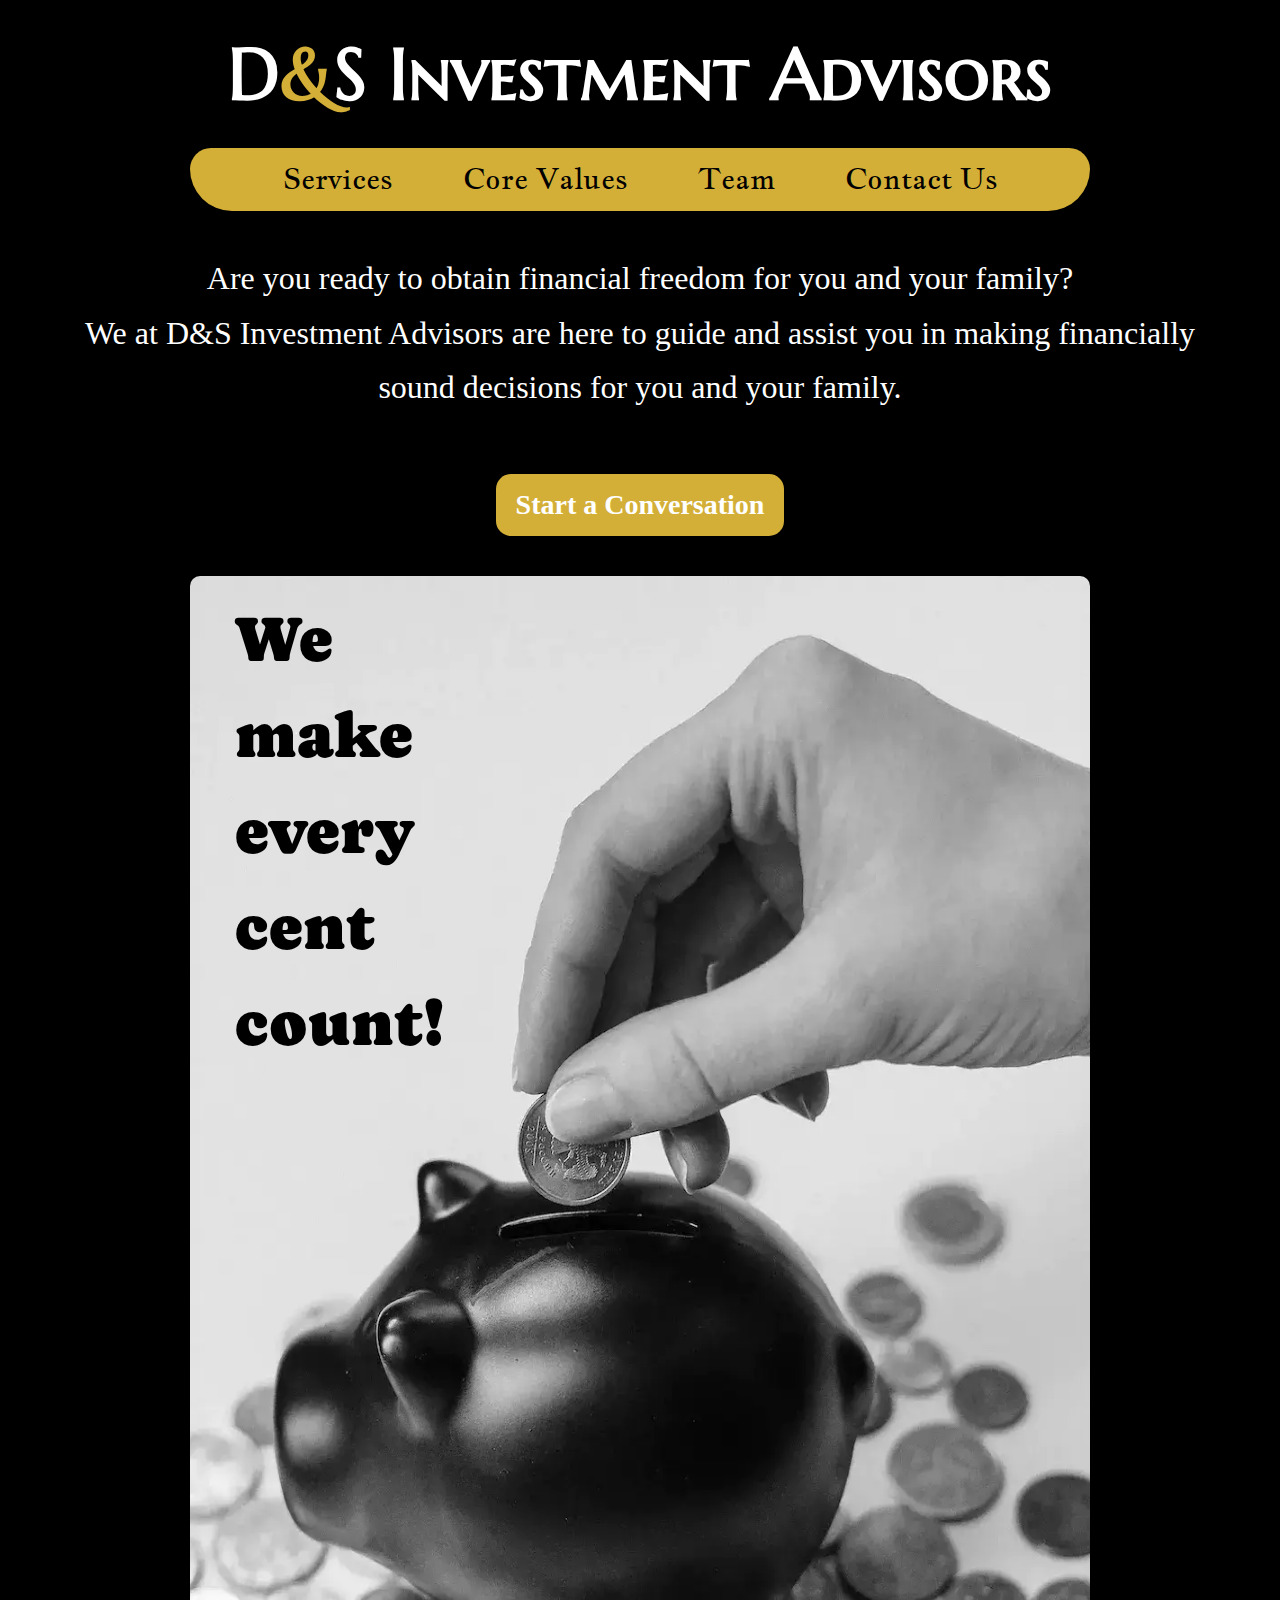
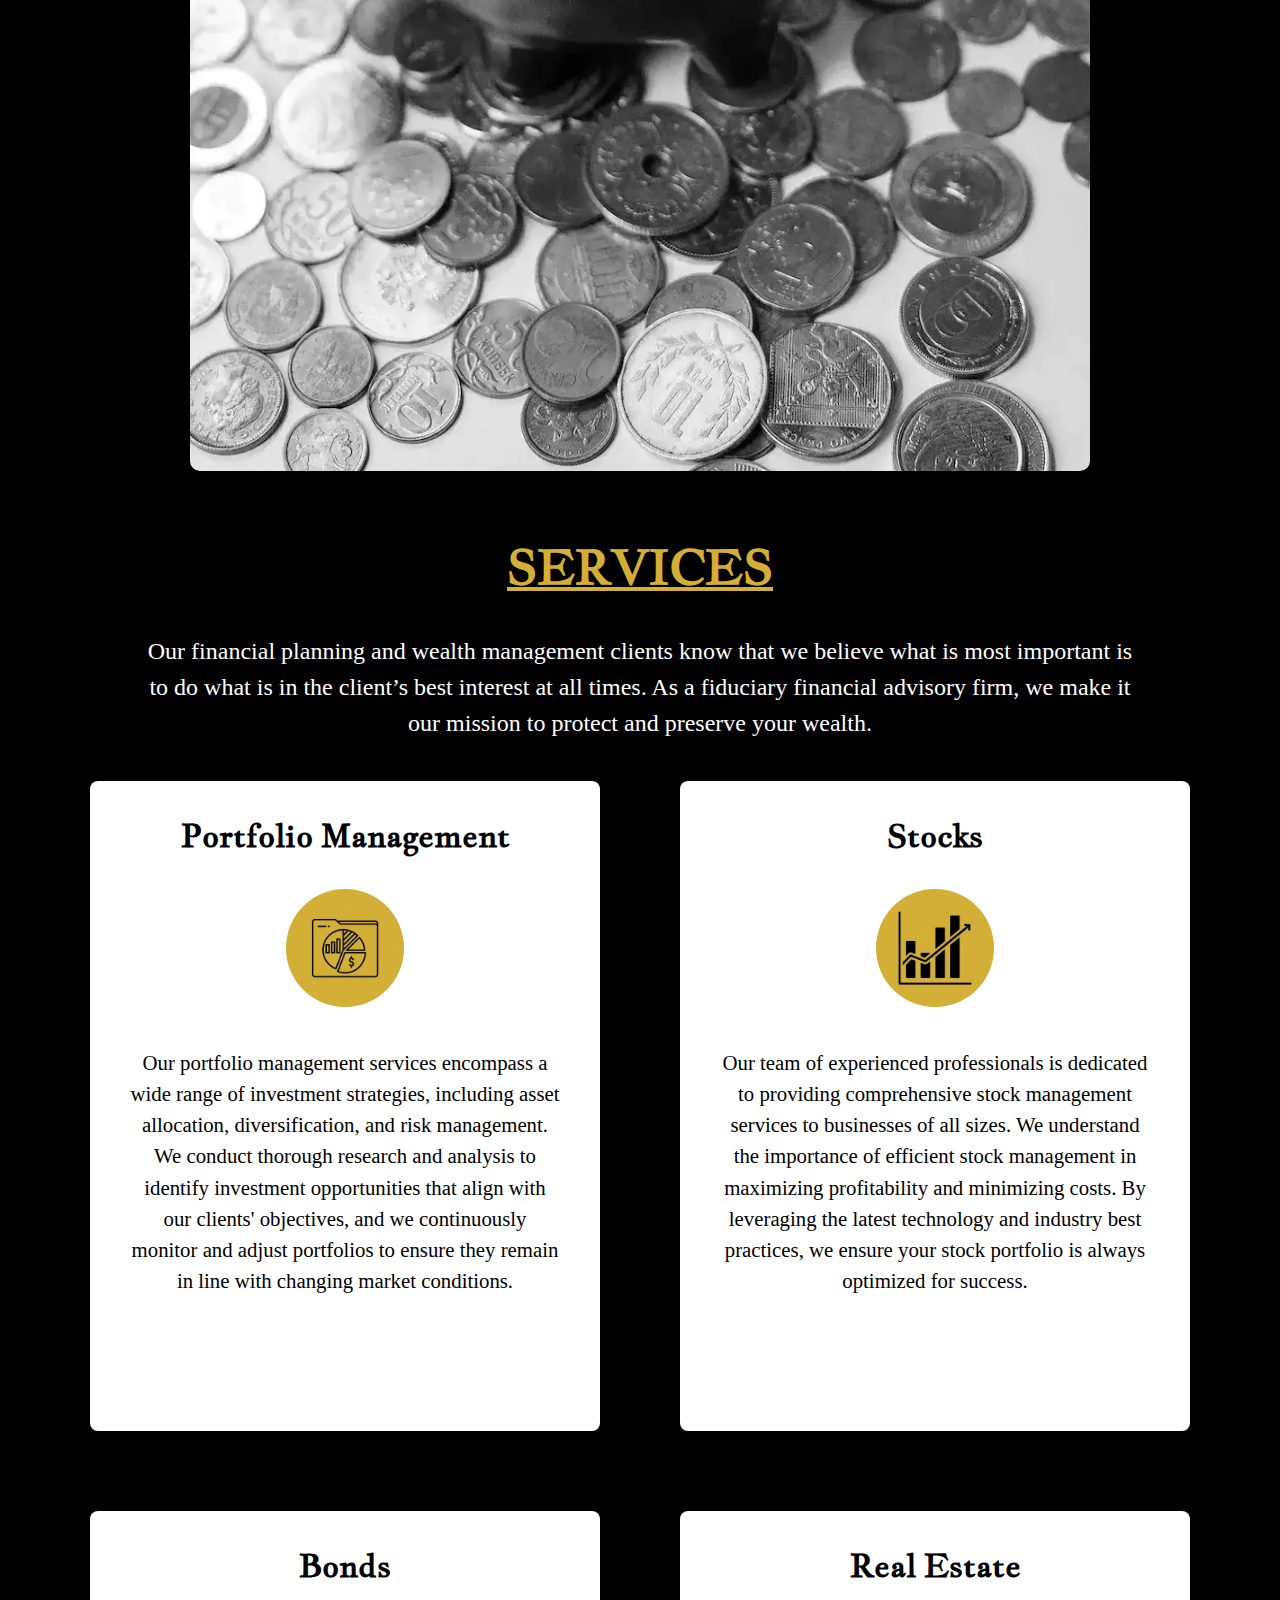
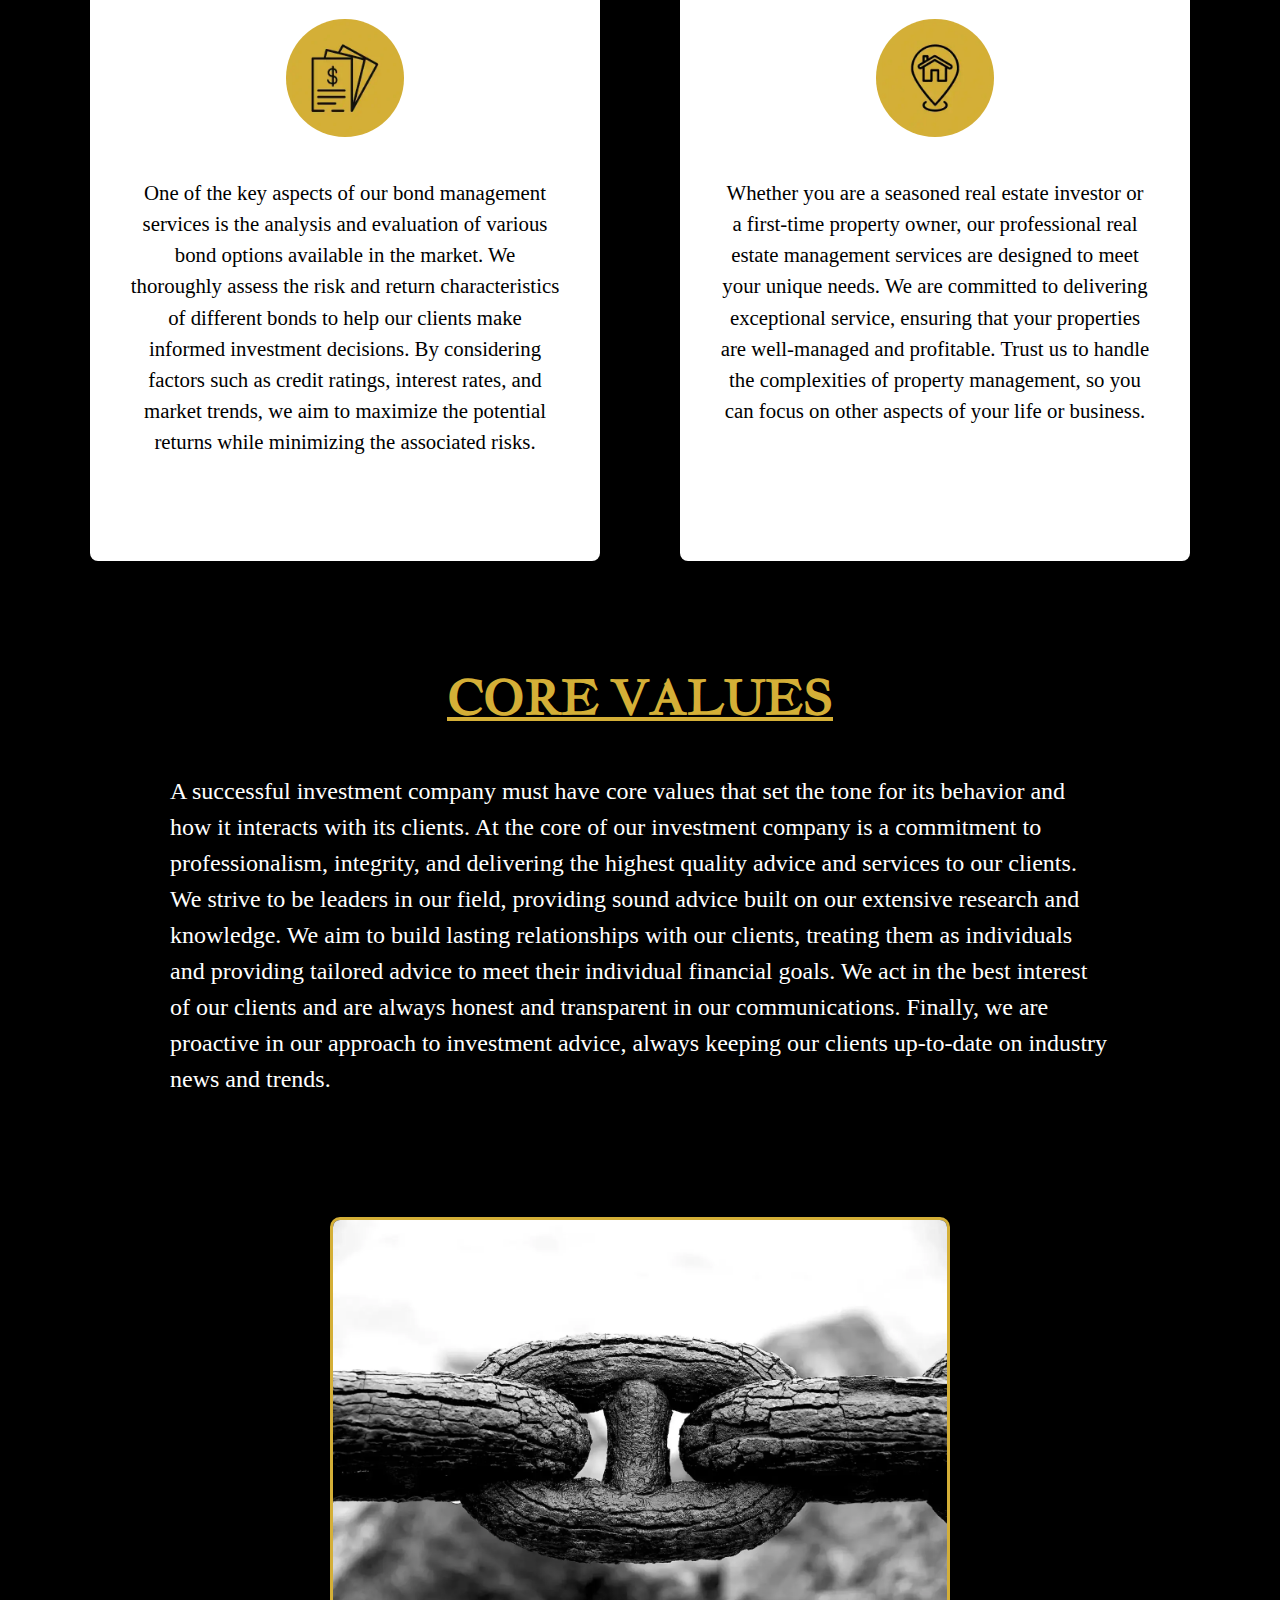
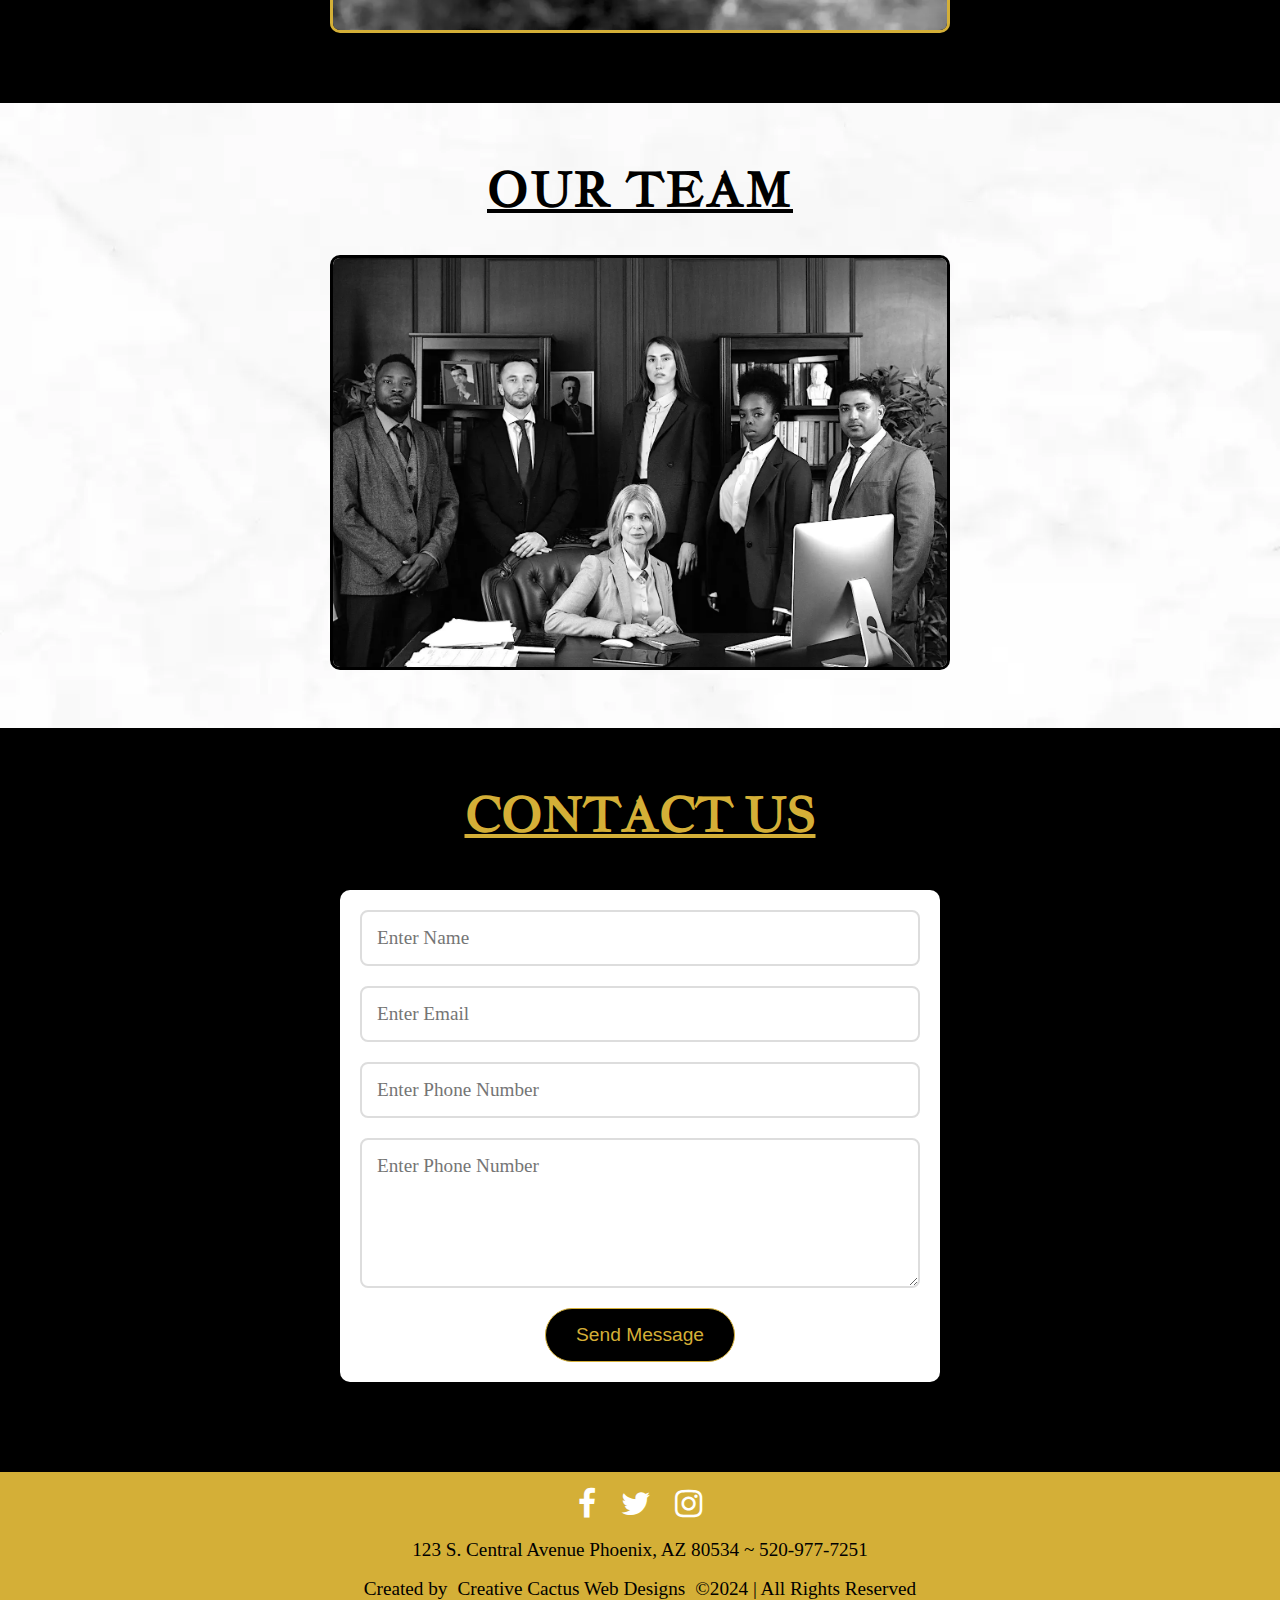
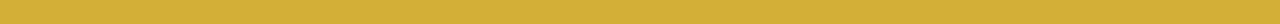
==== commit 5e4bc002: "Changed cta text. Adjusted some links within the navbar on the portfolio management page" ====
--- a/index.html
+++ b/index.html
@@ -42,7 +42,7 @@
     </nav>
     <section id="section0">
         <p>Are you ready to obtain financial freedom for you and your family?<br>We at D&S Investment Advisors are here to guide and assist you in making financially sound decisions for you and your family.</p>
-        <a class="cta-anchor" href="#section5">Contact Us</a>
+        <a class="cta-anchor" href="#section5">Start a Conversation</a>
     </section>
     <main class="main">
         <div class="image-container">
@@ -72,16 +72,20 @@
                     <p class="services-p">Our team of experienced professionals is dedicated to providing comprehensive stock management services to businesses of all sizes. We understand the importance of efficient stock management in maximizing profitability and minimizing costs. By leveraging the latest technology and industry best practices, we ensure your stock portfolio is always optimized for success.</p>
                 </div>
             </a>
-            <div class="service-card-3">
-                <h3>Bonds</h3>
-                <img src="assets/images/bonds-icon.webp" alt="bonds icon">
-                <p class="services-p">One of the key aspects of our bond management services is the analysis and evaluation of various bond options available in the market. We thoroughly assess the risk and return characteristics of different bonds to help our clients make informed investment decisions. By considering factors such as credit ratings, interest rates, and market trends, we aim to maximize the potential returns while minimizing the associated risks.</p>
-            </div>
-            <div class="service-card-4">
-                <h3>Real Estate</h3>
-                <img src="assets/images/real-estate-icon.webp" alt="real estate icon">
-                <p class="services-p">Whether you are a seasoned real estate investor or a first-time property owner, our professional real estate management services are designed to meet your unique needs. We are committed to delivering exceptional service, ensuring that your properties are well-managed and profitable. Trust us to handle the complexities of property management, so you can focus on other aspects of your life or business.</p>
-            </div>
+            <a href="bonds.html" class="service-card-link">
+                <div class="service-card-3">
+                    <h3>Bonds</h3>
+                    <img src="assets/images/bonds-icon.webp" alt="bonds icon">
+                    <p class="services-p">One of the key aspects of our bond management services is the analysis and evaluation of various bond options available in the market. We thoroughly assess the risk and return characteristics of different bonds to help our clients make informed investment decisions. By considering factors such as credit ratings, interest rates, and market trends, we aim to maximize the potential returns while minimizing the associated risks.</p>
+                </div>
+            </a>
+            <a href="real-estate.html" class="service-card-link">
+                <div class="service-card-4">
+                    <h3>Real Estate</h3>
+                    <img src="assets/images/real-estate-icon.webp" alt="real estate icon">
+                    <p class="services-p">Whether you are a seasoned real estate investor or a first-time property owner, our professional real estate management services are designed to meet your unique needs. We are committed to delivering exceptional service, ensuring that your properties are well-managed and profitable. Trust us to handle the complexities of property management, so you can focus on other aspects of your life or business.</p>
+                </div>
+            </a>
         </div>
     </section>
     <section id="section2">  
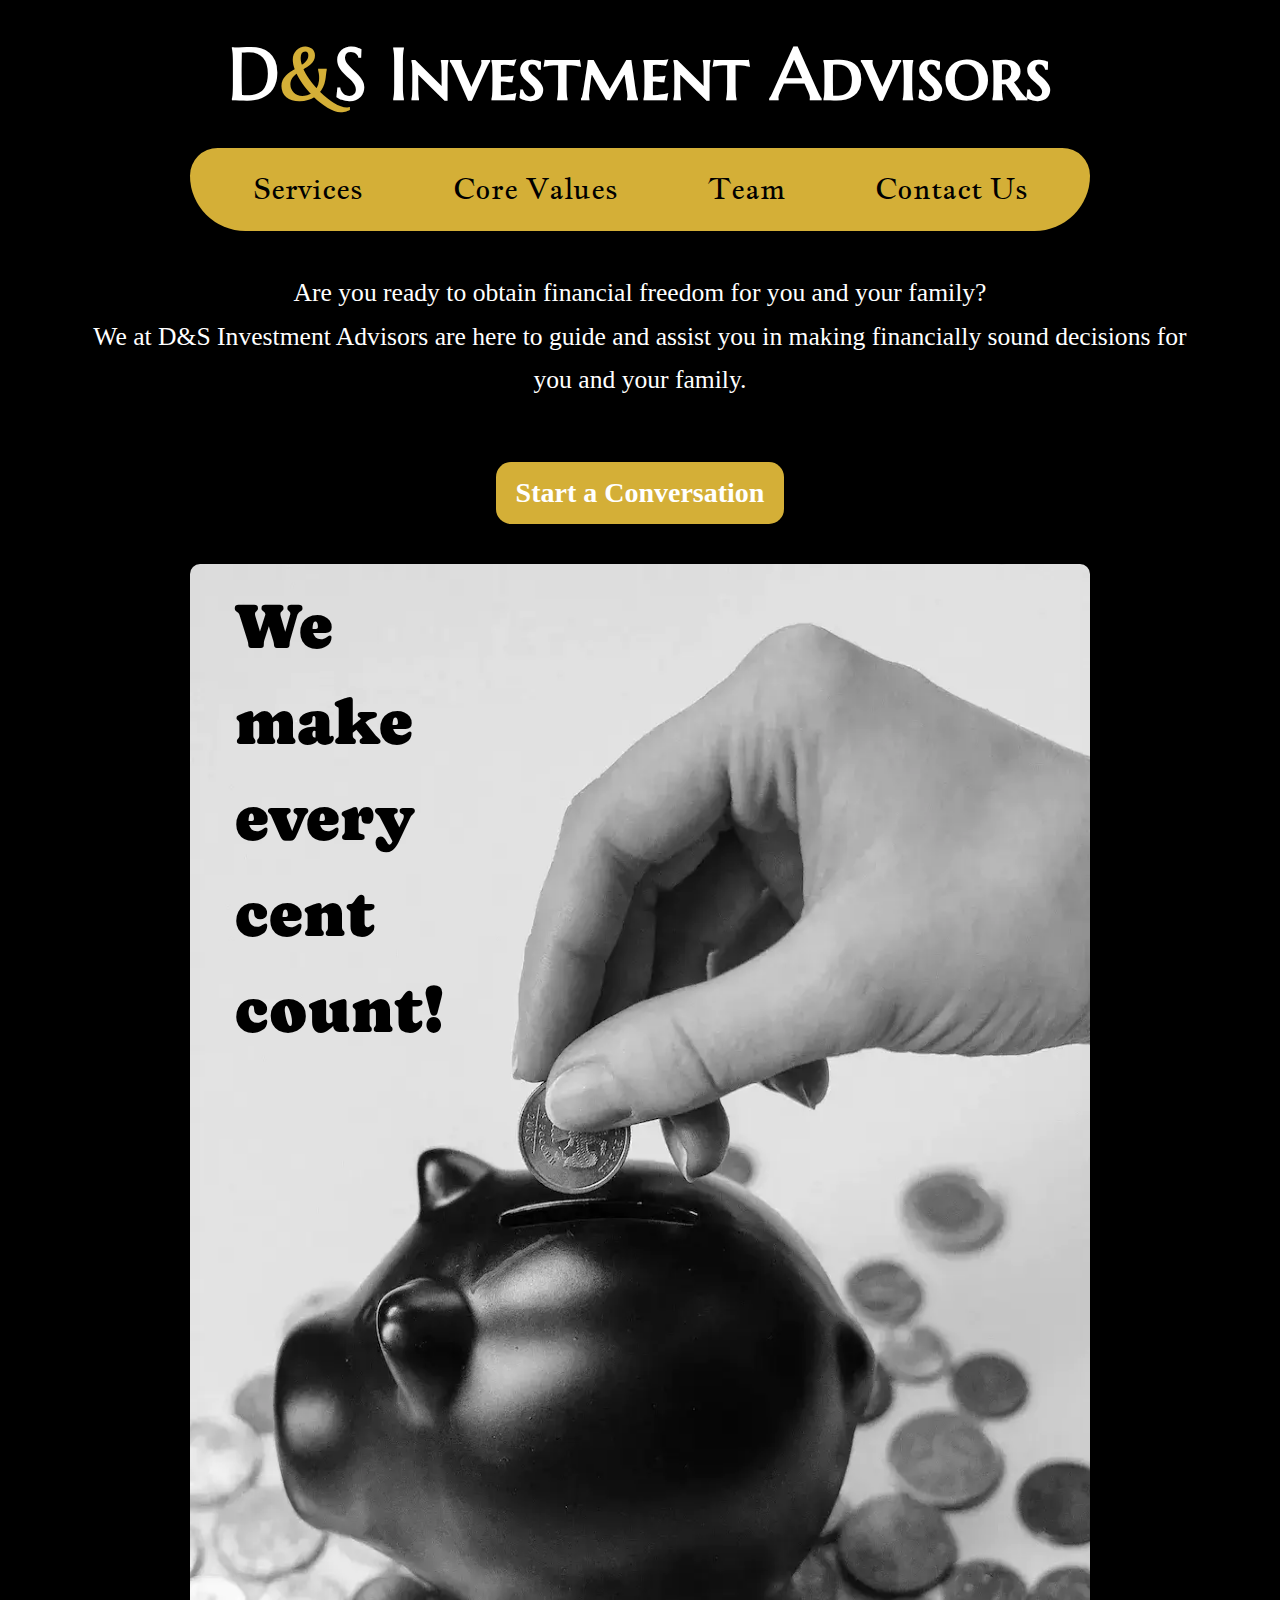
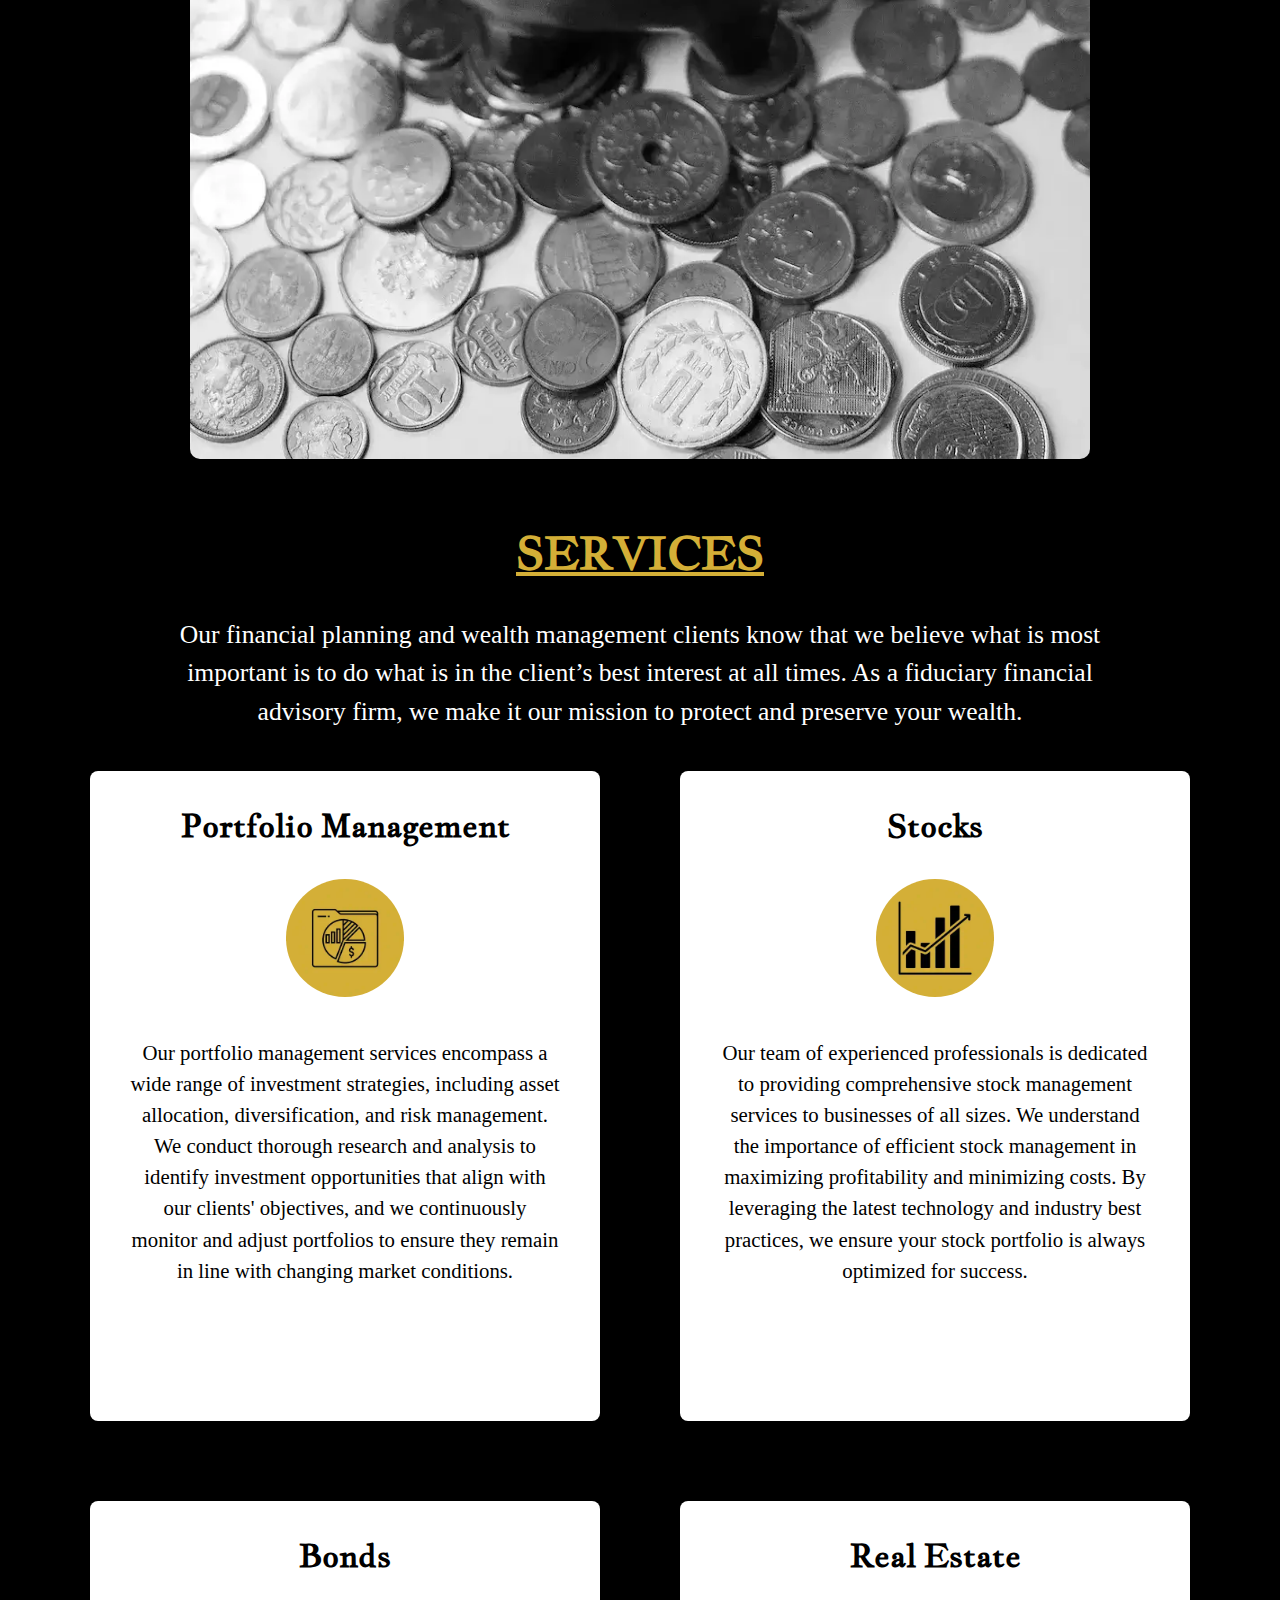
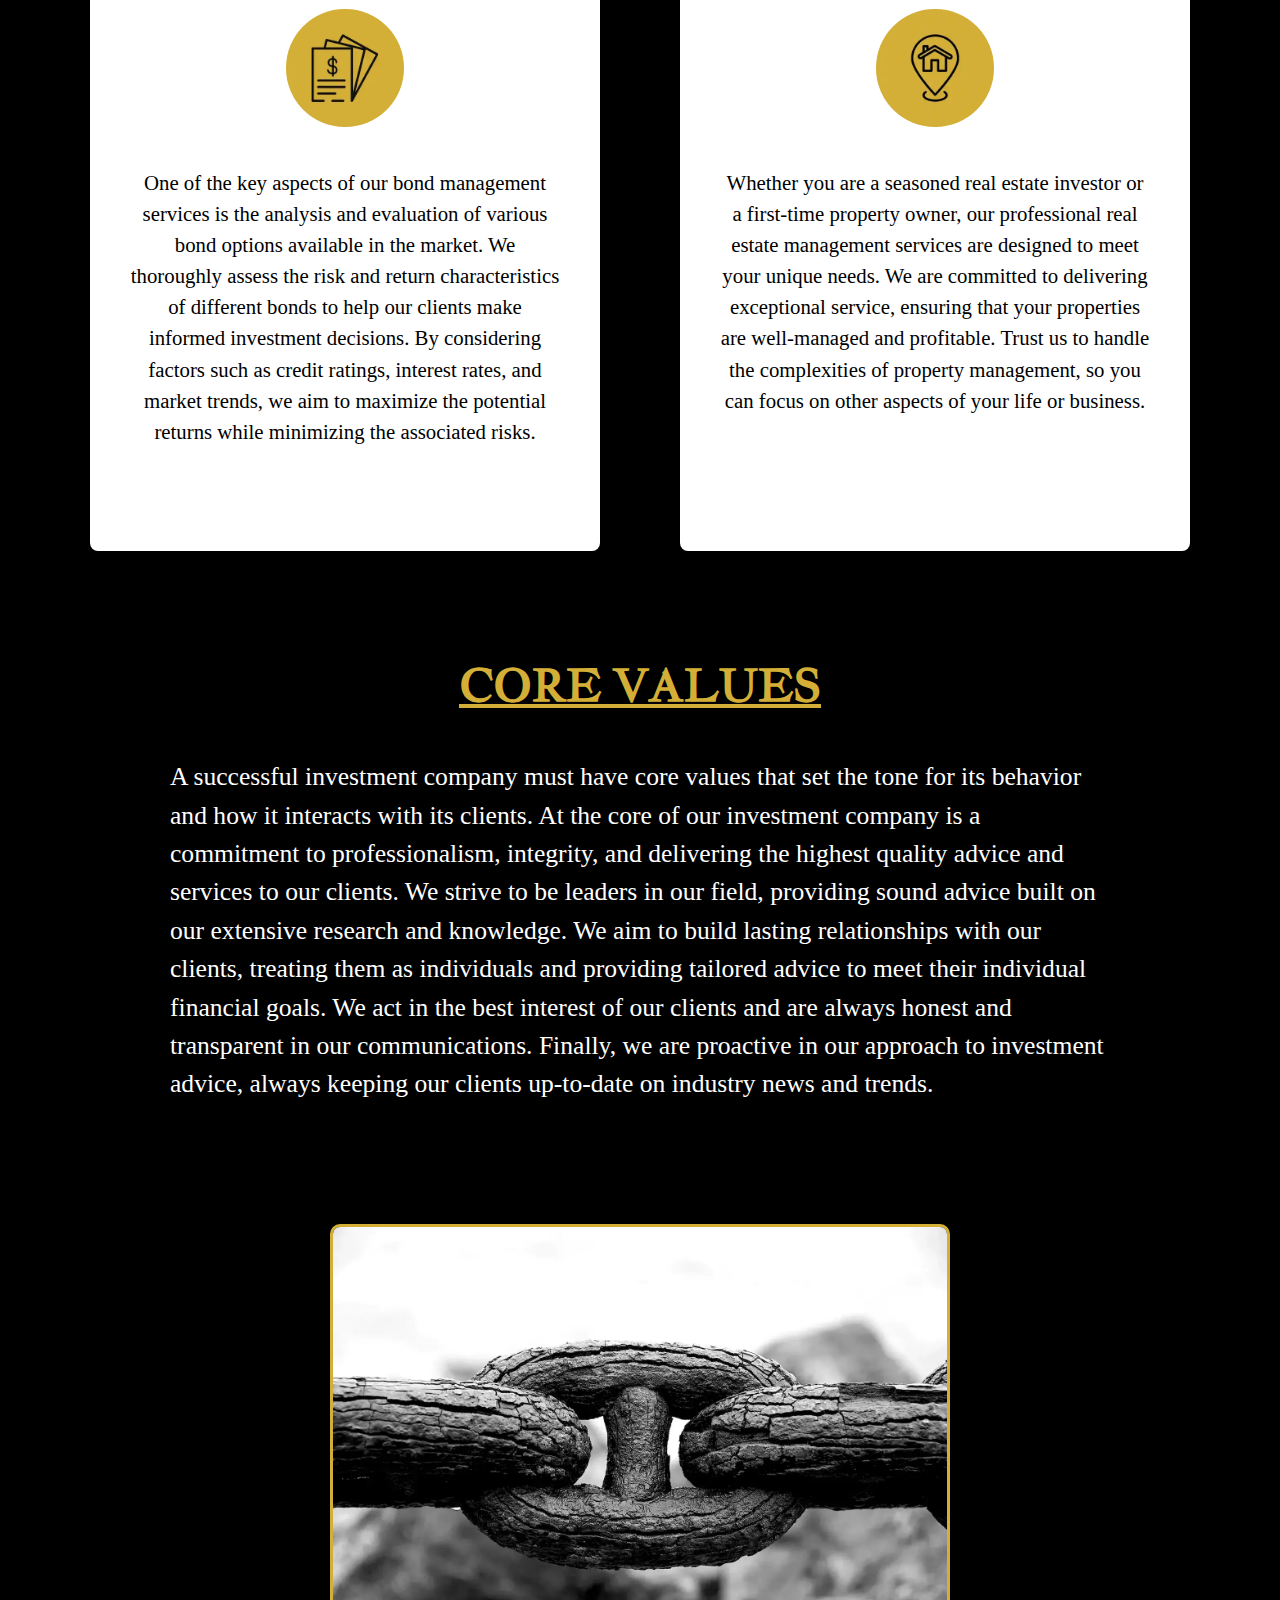
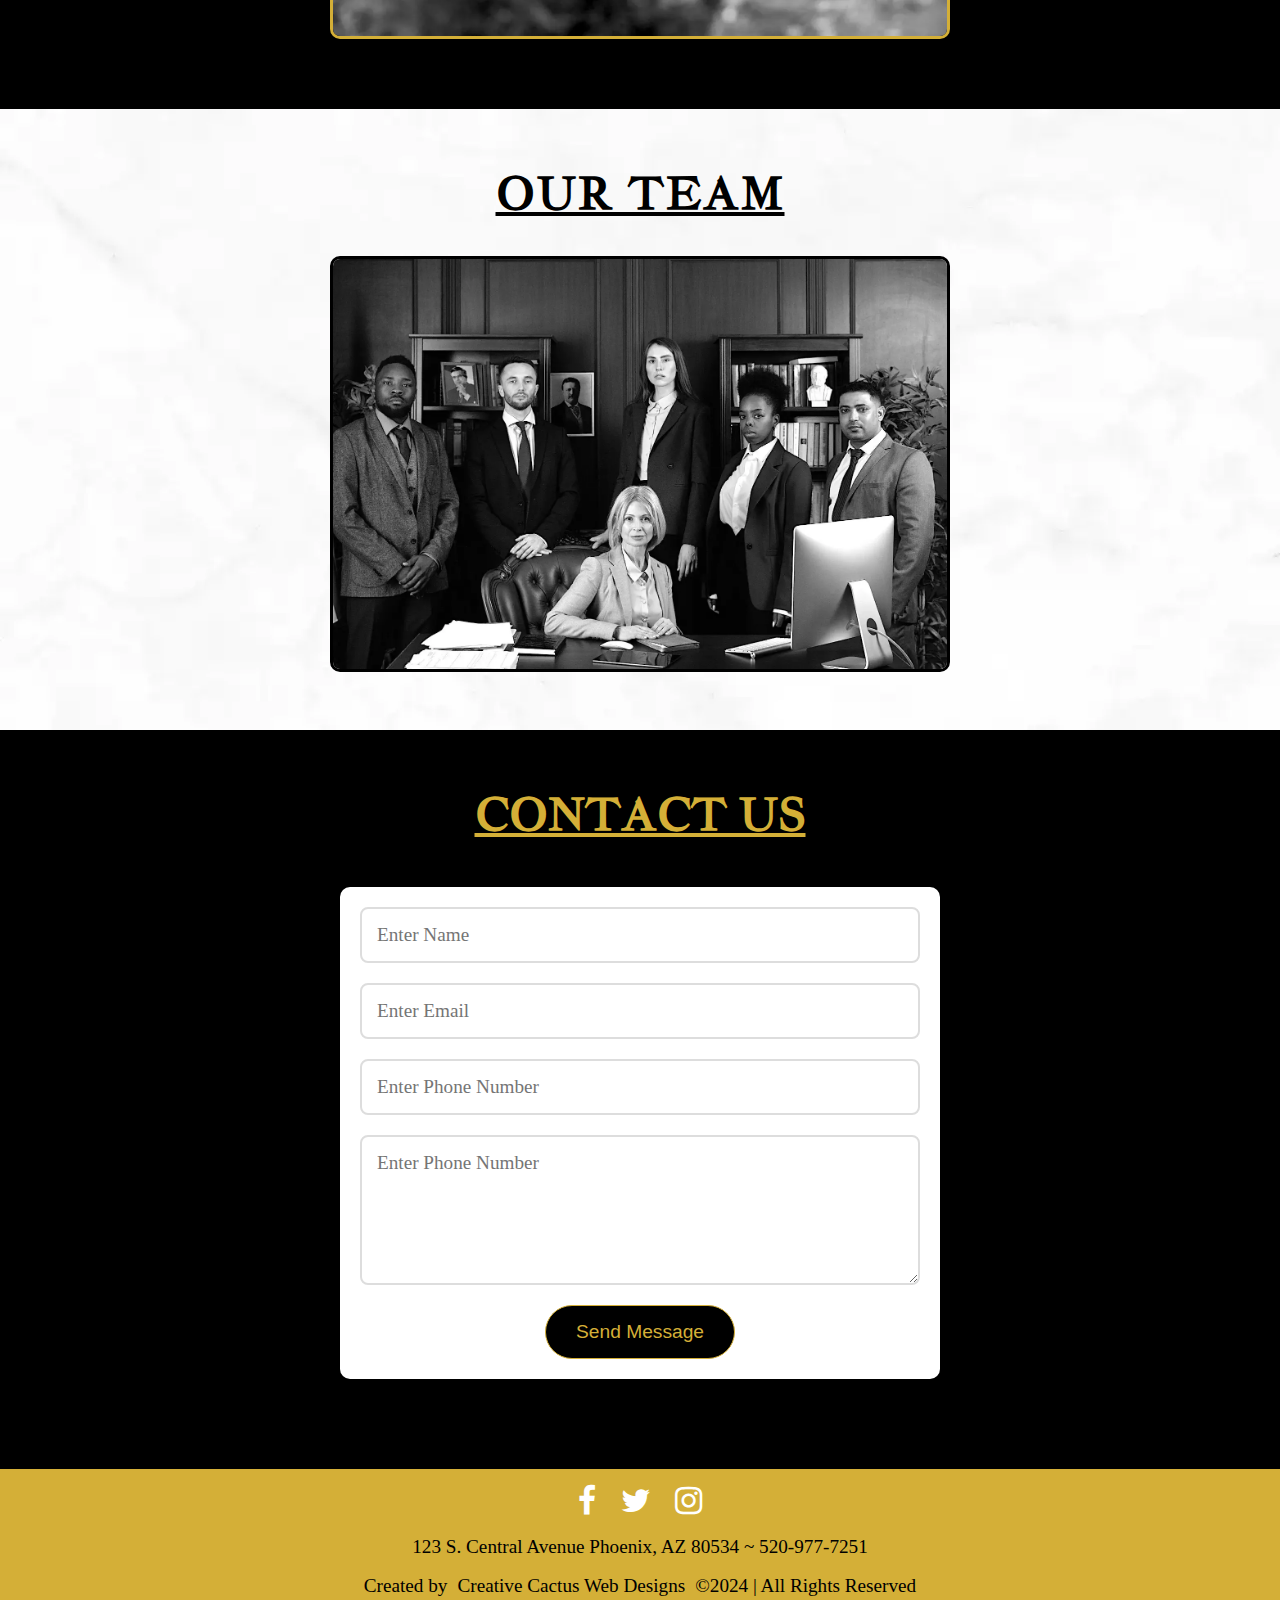
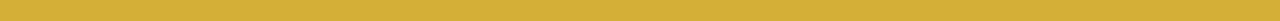
==== commit 5d63bb2a: "added rel="nofollow" to the social media sites in the footers and began trying to setup a dropdown m" ====
--- a/index.html
+++ b/index.html
@@ -110,9 +110,9 @@
         </form>
     </section>
     <footer class="footer">
-        <a href="https://www.facebook.com" class="fa fa-facebook fa-lg"></a>
-        <a href="https://www.twitter.com" class="fa fa-twitter fa-lg"></a>
-        <a href="https://www.instagram.com" class="fa fa-instagram fa-lg"></a>
+        <a href="https://www.facebook.com" class="fa fa-facebook fa-lg" rel="nofollow"></a>
+        <a href="https://www.twitter.com" class="fa fa-twitter fa-lg" rel="nofollow"></a>
+        <a href="https://www.instagram.com" class="fa fa-instagram fa-lg" rel="nofollow"></a>
         <p>123 S. Central Avenue Phoenix, AZ 80534 ~ 520-977-7251</p>
         <p class="created">Created by<a href="https://www.creativecactuswebdesigns.com">Creative Cactus Web Designs</a>&copy2024 | All Rights Reserved</p>
      </footer>
--- a/css/global.css
+++ b/css/global.css
@@ -46,14 +46,14 @@
 
 h1 {
     font-family: 'Marcellus SC', serif;
-    font-size: clamp(2rem, 5.5vw, 6rem);
+    font-size: clamp(2.5rem, 5.5vw, 6rem);
     text-align: center;
     margin: 20px 0;
 }
 
 h2 {
     font-family: 'Jacques Francois', serif;
-    font-size: 3rem;
+    font-size: clamp(2rem, 3.5vw, 4rem);
     text-align: center;
     color: #D4AF37;
     text-decoration: underline;
@@ -63,12 +63,12 @@
 
 h3 {
     font-family: 'Jacques Francois', serif;
-    font-size: 2.5rem;
+    font-size: clamp(1.5rem, 3vw, 3.5rem);
 }
 
 p {
     text-align: center;
-    font-size: 1.8rem;
+    font-size: clamp(1rem, 2vw, 2.5rem);
     margin: 0;
 }
 
@@ -81,6 +81,7 @@
     color: inherit;
 }
 
+/* Nav Bar Styling */
 .nav {
     display: flex;
     justify-content: center;
@@ -102,6 +103,7 @@
 .nav li {
     margin: 0 25px;
     padding: 10px 0;
+    position: relative;
 }
 
 .nav a {
@@ -109,6 +111,8 @@
     text-decoration: none;
     font-size: clamp(2rem, 2vw, 3rem);
     color: #000000;
+    display: block;
+    padding: 10px;
 }
 
 .nav a:link, .nav a:visited {
@@ -119,6 +123,42 @@
     color: #FFFFFF;
 }
 
+.nav li a {
+    text-decoration: none;
+    padding: 10px;
+}
+
+.services-dropdown {
+    display: none;
+    position: absolute;
+    top: 100%;
+    left: 0;
+    background-color: green;
+    list-style: none;
+    padding: 0;
+    margin: 0;
+    width: 200px;
+    box-shadow: 0 3px 8px rgba(0, 0, 0, 0.5);
+    z-index: 10;
+}
+
+.services-dropdown li {
+    width: 100%;
+}
+
+.services-dropdown li a {
+    padding: 10px;
+    display: block;
+    color: blue;
+    background-color: yellow;
+    text-decoration: none;
+}
+
+.nav li:hover > .services-dropdown {
+    display: block !important;
+}
+
+/* Footer Styling */
 footer {
     background-color: #D4AF37;
     color: #000000;
@@ -162,10 +202,6 @@
         font-size: 4.5rem;
     }
 
-    p {
-        font-size: 1.5rem;
-    }
-
     .nav {
         max-width: 900px;
     }
@@ -180,10 +216,6 @@
         font-size: 4rem;
     }
 
-    p {
-        font-size: 1.5rem;
-    }
-
     .nav {
         max-width: 800px;
     }
@@ -196,10 +228,6 @@
 @media (max-width: 850px) {
     h1 {
         font-size: 3.8rem;
-    }
-
-    p {
-        font-size: 1.2rem;
     }
 
     .nav {
@@ -225,10 +253,6 @@
         font-size: 2.5rem;
     }
 
-    p {
-        font-size: 1rem;
-    }
-
     .nav {
         max-width: 550px;
     }
--- a/css/home.css
+++ b/css/home.css
@@ -1,5 +1,4 @@
 #section0 p {
-    font-size: clamp(1rem, 2.5vw, 3rem);
     padding: 40px 250px;
     line-height: 1.7;
 }
@@ -51,15 +50,6 @@
     width: 100%;
 }
 
-.main p {
-    font-family: 'Caprasimo', serif;
-    font-size: 3rem;
-    text-align: left;
-    color: #000000;
-    position: absolute;
-    left: 22%;
-}
-
 #section1 {
     padding: 20px;
     margin: 60px;
